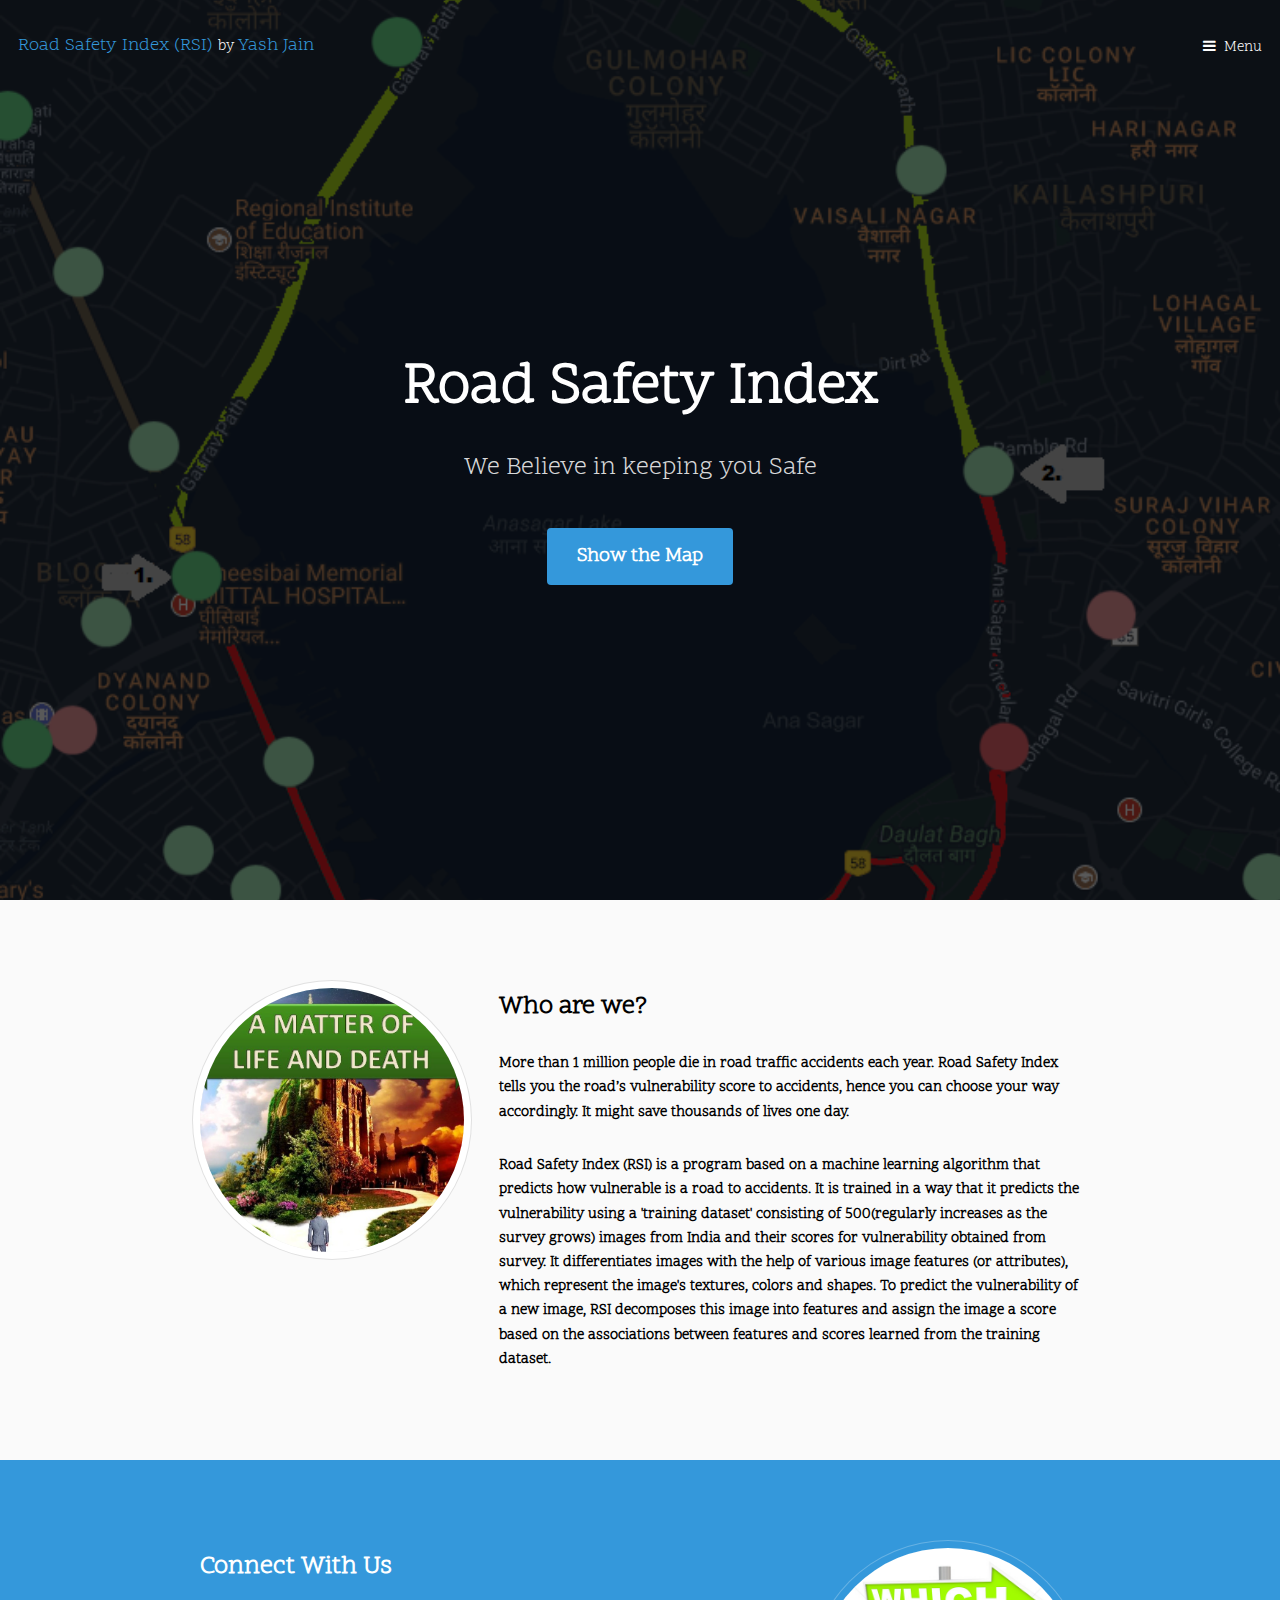
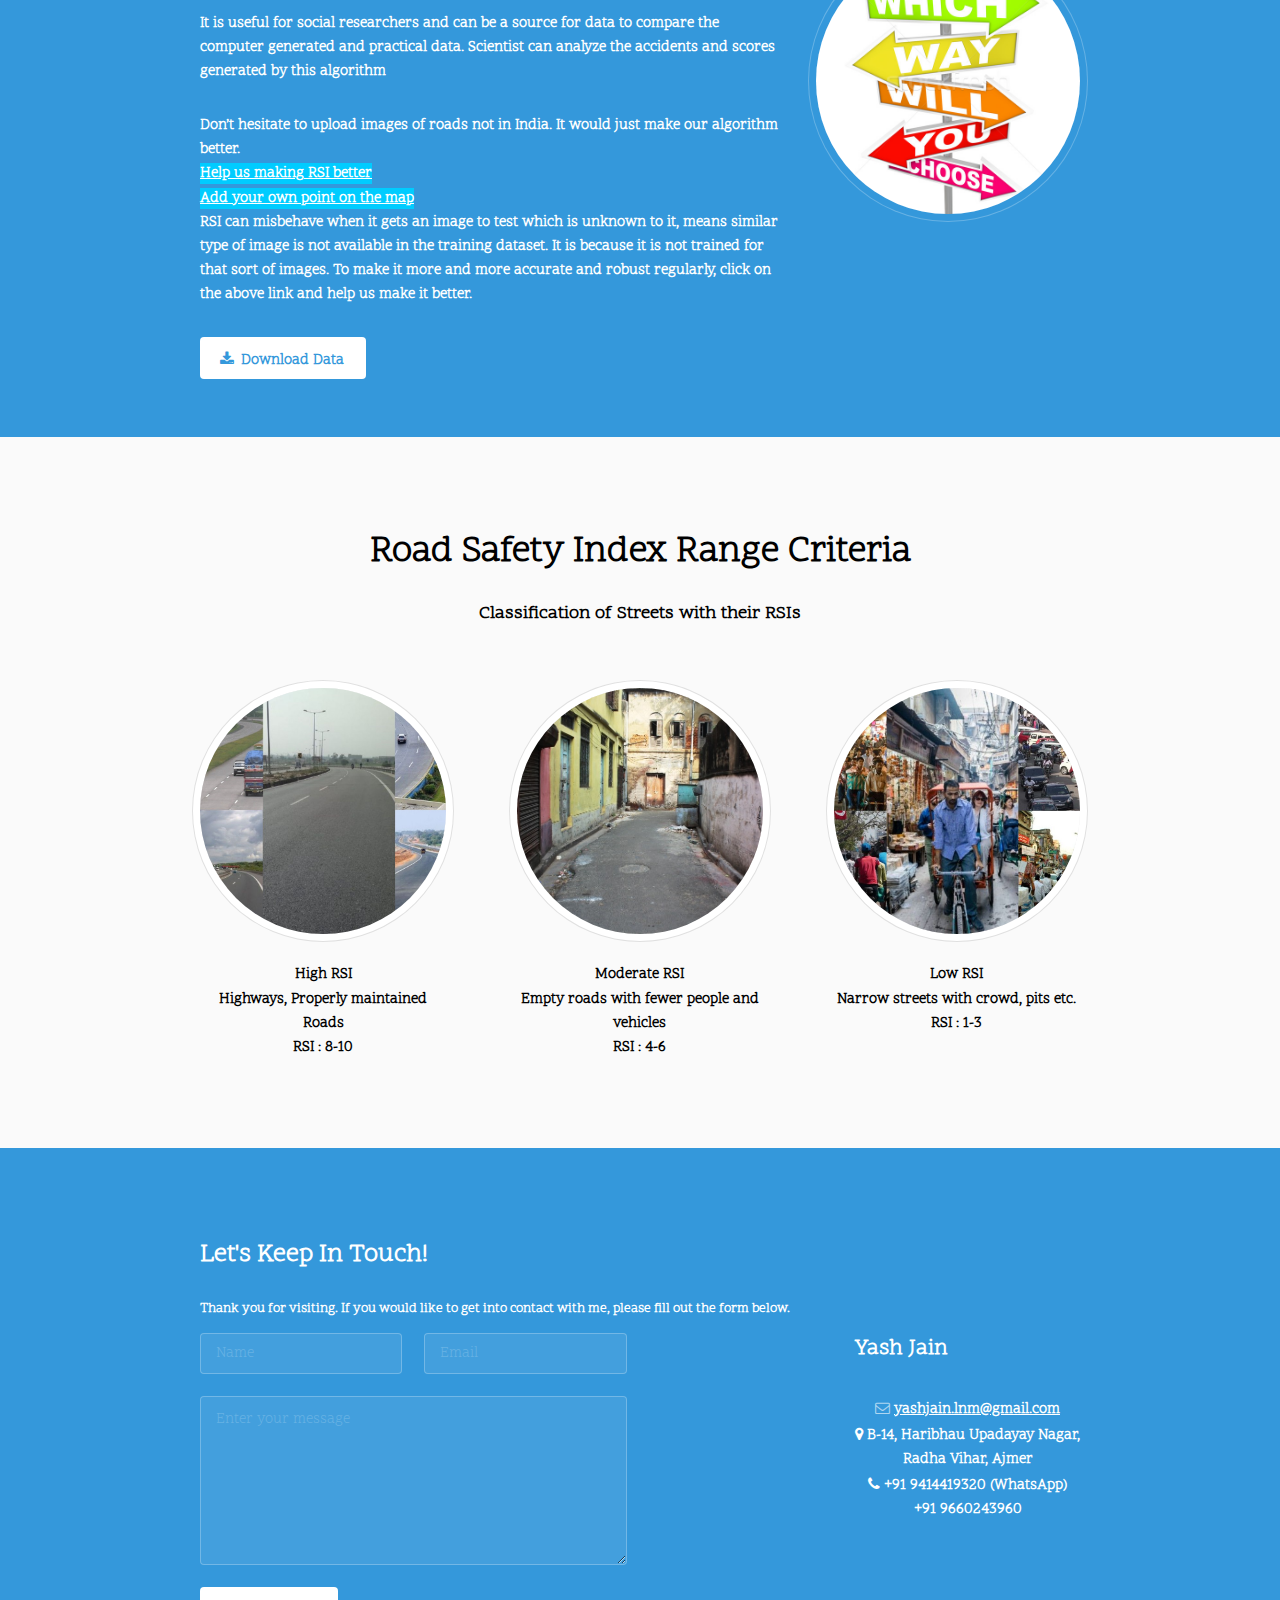
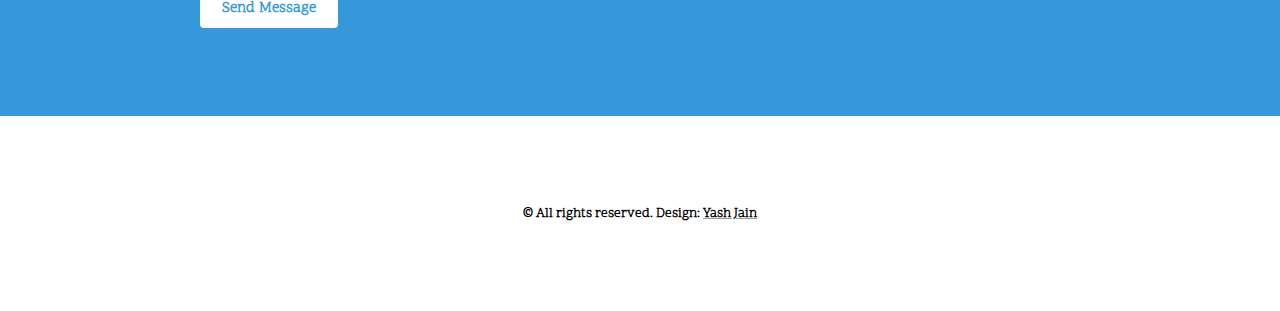
==== index.html @ 393313d0 "first commit" ====
<!DOCTYPE HTML>
<!--
	Urban by TEMPLATED
	templated.co @templatedco
	Released for free under the Creative Commons Attribution 3.0 license (templated.co/license)
-->
<html>
	<head>
		<title>Road Safety Index (RSI)</title>
		<meta charset="utf-8" />
		<meta name="viewport" content="width=device-width, initial-scale=1" />
		<link rel="stylesheet" href="./assets/css/main.css" />
	</head>
	<body>

		<!-- Header -->
			<header id="header" class="alt">
				<div class="logo"><a href="./index.html">Road Safety Index (RSI) <span>by <a href="https://yaki29.github.io/">Yash Jain</a></span></a></div>
				<a href="#menu">Menu</a>
			</header>

		<!-- Nav -->
			<nav id="menu">
				<ul class="links">
					<li><a href="./index.html">Home</a></li>
					<li><a href="./final_marker/map.html">Map</a></li>
					<li><a href="generic.html">Challenges</a></li>
				</ul>
			</nav>

		<!-- Banner -->
			<section id="banner">
				<div class="inner">
					<header>
						<h1>Road Safety Index</h1>
						<p>We Believe in keeping you Safe<br /></p>
					</header>
					<a href="./final_marker/map.html" class="button big scrolly">Show the Map</a>
				</div>
			</section>

		<!-- Main -->
			<div id="main">

				<!-- Section -->
					<section class="wrapper style1">
						<div class="inner">
							<!-- 2 Columns -->
								<div class="flex flex-2">
									<div class="col col1">
										<div class="image round fit">
											<!-- <a href="generic.html" class="link"> -->
											<img src="images/life.jpg" alt="" /></a>
										</div>
									</div>
									<div class="col col2">
										<h3>Who are we?</h3>
										<p><strong>More than 1 million people die in road traffic accidents each year. Road Safety Index tells you the road’s vulnerability score to accidents, hence you can choose your way accordingly. It might save thousands of lives one day.</strong></p>
										<p><strong>Road Safety Index (RSI) is a program based on a machine learning algorithm that predicts how vulnerable is a road to accidents. It is trained in a way that it predicts the vulnerability using a 'training dataset' consisting of 500(regularly increases as the survey grows) images from India and their scores for vulnerability obtained from survey. It differentiates images with the help of various image features (or attributes), which represent the image's textures, colors and shapes. To predict the vulnerability of a new image, RSI decomposes this image into features and assign the image a score based on the associations between features and scores learned from the training dataset.</strong></p>
										<!-- <a href="#" class="button">Learn More</a> -->
									</div>
								</div>
						</div>
					</section>

				<!-- Section -->
					<section class="wrapper style2">
						<div class="inner">
							<div class="flex flex-2">
								<div class="col col2">
									<h3>Connect With Us</h3>
									<p><strong>It is useful for social researchers and can be a source for data to compare the computer generated and practical data. Scientist can analyze the accidents and scores generated by this algorithm</strong></p>
									<p><strong>Don’t hesitate to upload images of roads not in India. It would just make our algorithm better.</br>
									<a href="https://goo.gl/forms/thUoLt4tUUYxh4Zw2" style="background-color:#00ccff"><strong><u>Help us making RSI better</u></strong></a></br>
									<a href="https://goo.gl/forms/0QX64NMjFMp69lOv1" style="background-color:#00ccff"><strong><u><u>Add your own point on the map </u></u></strong></a></br>

RSI can misbehave when it gets an image to test which is unknown to it, means similar type of image is not available in the training dataset. It is because it is not trained for that sort of images. To make it more and more accurate and robust regularly, click on the above link and help us make it better.  </strong></p>
									<a href="./Data.zip" class="button icon fa-download">Download Data</a>
								</div>
								<div class="col col1 first">
									<div class="image round fit">
										<!-- <a href="generic.html" class="link"> -->
										<img src="images/way.jpg" alt="" /></a>
									</div>
								</div>
							</div>
						</div>
					</section>

				<!-- Section -->
					<section class="wrapper style1">
						<div class="inner">
							<header class="align-center">
								<h2>Road Safety Index Range Criteria</h2>
								<p><strong>Classification of Streets with their RSIs</strong></p>
							</header>
							<div class="flex flex-3">
								<div class="col align-center">
									<div class="image round fit">
										<img src="./high.jpg" alt="" />
									</div>
									<p><strong>High RSI<br>Highways, Properly maintained Roads<br>RSI : 8-10</strong></p>
									<!-- <a href="#" class="button">Learn More</a> -->
								</div>
								<div class="col align-center">
									<div class="image round fit">
										<img src="Moderate.jpg" alt="" />
									</div>
									<p><strong>Moderate RSI<br>Empty roads with fewer people and vehicles<br>RSI : 4-6</strong></p>
									<!-- <a href="#" class="button">Learn More</a> -->
								</div>
								<div class="col align-center">
									<div class="image round fit">
										<img src="low.jpg" alt="" />
									</div>
									<p><strong>Low RSI<br>Narrow streets with crowd, pits etc.<br>RSI : 1-3</strong></p>
									<!-- <a href="#" class="button">Learn More</a> -->
								</div>
							</div>
						</div>
					</section>


					<!-- Section -->
					<section class="wrapper style2">
						<div class="inner">
							
							<div class="col col2">
								<h3>Let's Keep In Touch!</h3>
								<h5>Thank you for visiting. If you would like to get into contact with me, please fill out the form below.</h5>
									<div class="flex flex-3">
										<form method="post" action="#">
											<div class="row uniform">
												<div class="6u 12u$(xsmall)">
													<input type="text" name="name" id="name" value="" placeholder="Name" />
												</div>
												<div class="6u$ 12u$(xsmall)">
													<input type="email" name="email" id="email" value="" placeholder="Email" />
												</div>
												
												<!-- Break -->
												<div class="12u$">
													<textarea name="message" id="message" placeholder="Enter your message" rows="6"></textarea>
												</div>
												<!-- Break -->
												<div class="12u$">
													<ul class="actions">
														<li><input type="submit" value="Send Message" /></li>
													</ul>
												</div>
											</div>
										</form>
										<div>
									<h4>Yash Jain</h4>
									<p><strong>
										<div class="align-center icon fa-envelope-o"> <a href="mailto:yashjain.lnm@gmail.com"><strong><u> yashjain.lnm@gmail.com</u></strong></a></div>

									<div class="align-center icon fa-map-marker"> B-14, Haribhau Upadayay Nagar, </br> Radha Vihar, Ajmer</div>
									<div class="align-center icon fa-phone"> +91 9414419320 (WhatsApp)</br>+91 9660243960</div>
								    </strong>
									</p>
									</div>
									</div>
							</div>
						</div>
					</section>


			</div>

		<!-- Footer -->
			<footer id="footer">
				<div class="copyright">
					<p><strong>&copy; All rights reserved. Design: <a href="https://yaki29.github.io/"><u><strong>Yash Jain</strong></u></a></strong></p>
				</div>
			</footer>

		<!-- Scripts -->
			<script src="assets/js/jquery.min.js"></script>
			<script src="assets/js/jquery.scrolly.min.js"></script>
			<script src="assets/js/jquery.scrollex.min.js"></script>
			<script src="assets/js/skel.min.js"></script>
			<script src="assets/js/util.js"></script>
			<script src="assets/js/main.js"></script>

	</body>
</html>
---- assets/css/main.css ----
@charset "UTF-8";
@import url(font-awesome.min.css);
@import url("https://fonts.googleapis.com/css?family=Scope+One|Trocchi");

/*
	Urban by TEMPLATED
	templated.co @templatedco
	Released for free under the Creative Commons Attribution 3.0 license (templated.co/license)
*/

/* Reset */

	html, body, div, span, applet, object, iframe, h1, h2, h3, h4, h5, h6, p, blockquote, pre, a, abbr, acronym, address, big, cite, code, del, dfn, em, img, ins, kbd, q, s, samp, small, strike, strong, sub, sup, tt, var, b, u, i, center, dl, dt, dd, ol, ul, li, fieldset, form, label, legend, table, caption, tbody, tfoot, thead, tr, th, td, article, aside, canvas, details, embed, figure, figcaption, footer, header, hgroup, menu, nav, output, ruby, section, summary, time, mark, audio, video {
		margin: 0;
		padding: 0;
		border: 10;
		font-size: 100%;
		font: inherit;
		vertical-align: baseline;
	}

	article, aside, details, figcaption, figure, footer, header, hgroup, menu, nav, section {
		display: block;
	}

	body {
		line-height: 1;
	}

	ol, ul {
		list-style: none;
	}

	blockquote, q {
		quotes: none;
	}

	blockquote:before, blockquote:after, q:before, q:after {
		content: '';
		content: none;
	}

	table {
		border-collapse: collapse;
		border-spacing: 0;
	}

	body {
		-webkit-text-size-adjust: none;
	}

/* Box Model */

	*, *:before, *:after {
		-moz-box-sizing: border-box;
		-webkit-box-sizing: border-box;
		box-sizing: border-box;
	}

/* Containers */

	.container {
		margin-left: auto;
		margin-right: auto;
	}

	.container.\31 25\25 {
		width: 100%;
		max-width: 100em;
		min-width: 80em;
	}

	.container.\37 5\25 {
		width: 60em;
	}

	.container.\35 0\25 {
		width: 40em;
	}

	.container.\32 5\25 {
		width: 20em;
	}

	.container {
		width: 80em;
	}

	@media screen and (max-width: 1680px) {

		.container.\31 25\25 {
			width: 100%;
			max-width: 100em;
			min-width: 80em;
		}

		.container.\37 5\25 {
			width: 60em;
		}

		.container.\35 0\25 {
			width: 40em;
		}

		.container.\32 5\25 {
			width: 20em;
		}

		.container {
			width: 80em;
		}

	}

	@media screen and (max-width: 1280px) {

		.container.\31 25\25 {
			width: 100%;
			max-width: 81.25em;
			min-width: 65em;
		}

		.container.\37 5\25 {
			width: 48.75em;
		}

		.container.\35 0\25 {
			width: 32.5em;
		}

		.container.\32 5\25 {
			width: 16.25em;
		}

		.container {
			width: 65em;
		}

	}

	@media screen and (max-width: 980px) {

		.container.\31 25\25 {
			width: 100%;
			max-width: 112.5%;
			min-width: 90%;
		}

		.container.\37 5\25 {
			width: 67.5%;
		}

		.container.\35 0\25 {
			width: 45%;
		}

		.container.\32 5\25 {
			width: 22.5%;
		}

		.container {
			width: 90%;
		}

	}

	@media screen and (max-width: 736px) {

		.container.\31 25\25 {
			width: 100%;
			max-width: 112.5%;
			min-width: 90%;
		}

		.container.\37 5\25 {
			width: 67.5%;
		}

		.container.\35 0\25 {
			width: 45%;
		}

		.container.\32 5\25 {
			width: 22.5%;
		}

		.container {
			width: 90% !important;
		}

	}

	@media screen and (max-width: 480px) {

		.container.\31 25\25 {
			width: 100%;
			max-width: 112.5%;
			min-width: 90%;
		}

		.container.\37 5\25 {
			width: 67.5%;
		}

		.container.\35 0\25 {
			width: 45%;
		}

		.container.\32 5\25 {
			width: 22.5%;
		}

		.container {
			width: 90% !important;
		}

	}

/* Grid */

	.row {
		border-bottom: solid 1px transparent;
		-moz-box-sizing: border-box;
		-webkit-box-sizing: border-box;
		box-sizing: border-box;
	}

	.row > * {
		float: left;
		-moz-box-sizing: border-box;
		-webkit-box-sizing: border-box;
		box-sizing: border-box;
	}

	.row:after, .row:before {
		content: '';
		display: block;
		clear: both;
		height: 0;
	}

	.row.uniform > * > :first-child {
		margin-top: 0;
	}

	.row.uniform > * > :last-child {
		margin-bottom: 0;
	}

	.row.\30 \25 > * {
		padding: 0 0 0 0em;
	}

	.row.\30 \25 {
		margin: 0 0 -1px 0em;
	}

	.row.uniform.\30 \25 > * {
		padding: 0em 0 0 0em;
	}

	.row.uniform.\30 \25 {
		margin: 0em 0 -1px 0em;
	}

	.row > * {
		padding: 0 0 0 2em;
	}

	.row {
		margin: 0 0 -1px -2em;
	}

	.row.uniform > * {
		padding: 2em 0 0 2em;
	}

	.row.uniform {
		margin: -2em 0 -1px -2em;
	}

	.row.\32 00\25 > * {
		padding: 0 0 0 4em;
	}

	.row.\32 00\25 {
		margin: 0 0 -1px -4em;
	}

	.row.uniform.\32 00\25 > * {
		padding: 4em 0 0 4em;
	}

	.row.uniform.\32 00\25 {
		margin: -4em 0 -1px -4em;
	}

	.row.\31 50\25 > * {
		padding: 0 0 0 3em;
	}

	.row.\31 50\25 {
		margin: 0 0 -1px -3em;
	}

	.row.uniform.\31 50\25 > * {
		padding: 3em 0 0 3em;
	}

	.row.uniform.\31 50\25 {
		margin: -3em 0 -1px -3em;
	}

	.row.\35 0\25 > * {
		padding: 0 0 0 1em;
	}

	.row.\35 0\25 {
		margin: 0 0 -1px -1em;
	}

	.row.uniform.\35 0\25 > * {
		padding: 1em 0 0 1em;
	}

	.row.uniform.\35 0\25 {
		margin: -1em 0 -1px -1em;
	}

	.row.\32 5\25 > * {
		padding: 0 0 0 0.5em;
	}

	.row.\32 5\25 {
		margin: 0 0 -1px -0.5em;
	}

	.row.uniform.\32 5\25 > * {
		padding: 0.5em 0 0 0.5em;
	}

	.row.uniform.\32 5\25 {
		margin: -0.5em 0 -1px -0.5em;
	}

	.\31 2u, .\31 2u\24 {
		width: 100%;
		clear: none;
		margin-left: 0;
	}

	.\31 1u, .\31 1u\24 {
		width: 91.6666666667%;
		clear: none;
		margin-left: 0;
	}

	.\31 0u, .\31 0u\24 {
		width: 83.3333333333%;
		clear: none;
		margin-left: 0;
	}

	.\39 u, .\39 u\24 {
		width: 75%;
		clear: none;
		margin-left: 0;
	}

	.\38 u, .\38 u\24 {
		width: 66.6666666667%;
		clear: none;
		margin-left: 0;
	}

	.\37 u, .\37 u\24 {
		width: 58.3333333333%;
		clear: none;
		margin-left: 0;
	}

	.\36 u, .\36 u\24 {
		width: 50%;
		clear: none;
		margin-left: 0;
	}

	.\35 u, .\35 u\24 {
		width: 41.6666666667%;
		clear: none;
		margin-left: 0;
	}

	.\34 u, .\34 u\24 {
		width: 33.3333333333%;
		clear: none;
		margin-left: 0;
	}

	.\33 u, .\33 u\24 {
		width: 25%;
		clear: none;
		margin-left: 0;
	}

	.\32 u, .\32 u\24 {
		width: 16.6666666667%;
		clear: none;
		margin-left: 0;
	}

	.\31 u, .\31 u\24 {
		width: 8.3333333333%;
		clear: none;
		margin-left: 0;
	}

	.\31 2u\24 + *,
	.\31 1u\24 + *,
	.\31 0u\24 + *,
	.\39 u\24 + *,
	.\38 u\24 + *,
	.\37 u\24 + *,
	.\36 u\24 + *,
	.\35 u\24 + *,
	.\34 u\24 + *,
	.\33 u\24 + *,
	.\32 u\24 + *,
	.\31 u\24 + * {
		clear: left;
	}

	.\-11u {
		margin-left: 91.66667%;
	}

	.\-10u {
		margin-left: 83.33333%;
	}

	.\-9u {
		margin-left: 75%;
	}

	.\-8u {
		margin-left: 66.66667%;
	}

	.\-7u {
		margin-left: 58.33333%;
	}

	.\-6u {
		margin-left: 50%;
	}

	.\-5u {
		margin-left: 41.66667%;
	}

	.\-4u {
		margin-left: 33.33333%;
	}

	.\-3u {
		margin-left: 25%;
	}

	.\-2u {
		margin-left: 16.66667%;
	}

	.\-1u {
		margin-left: 8.33333%;
	}

	@media screen and (max-width: 1680px) {

		.row > * {
			padding: 0 0 0 2em;
		}

		.row {
			margin: 0 0 -1px -2em;
		}

		.row.uniform > * {
			padding: 2em 0 0 2em;
		}

		.row.uniform {
			margin: -2em 0 -1px -2em;
		}

		.row.\32 00\25 > * {
			padding: 0 0 0 4em;
		}

		.row.\32 00\25 {
			margin: 0 0 -1px -4em;
		}

		.row.uniform.\32 00\25 > * {
			padding: 4em 0 0 4em;
		}

		.row.uniform.\32 00\25 {
			margin: -4em 0 -1px -4em;
		}

		.row.\31 50\25 > * {
			padding: 0 0 0 3em;
		}

		.row.\31 50\25 {
			margin: 0 0 -1px -3em;
		}

		.row.uniform.\31 50\25 > * {
			padding: 3em 0 0 3em;
		}

		.row.uniform.\31 50\25 {
			margin: -3em 0 -1px -3em;
		}

		.row.\35 0\25 > * {
			padding: 0 0 0 1em;
		}

		.row.\35 0\25 {
			margin: 0 0 -1px -1em;
		}

		.row.uniform.\35 0\25 > * {
			padding: 1em 0 0 1em;
		}

		.row.uniform.\35 0\25 {
			margin: -1em 0 -1px -1em;
		}

		.row.\32 5\25 > * {
			padding: 0 0 0 0.5em;
		}

		.row.\32 5\25 {
			margin: 0 0 -1px -0.5em;
		}

		.row.uniform.\32 5\25 > * {
			padding: 0.5em 0 0 0.5em;
		}

		.row.uniform.\32 5\25 {
			margin: -0.5em 0 -1px -0.5em;
		}

		.\31 2u\28xlarge\29, .\31 2u\24\28xlarge\29 {
			width: 100%;
			clear: none;
			margin-left: 0;
		}

		.\31 1u\28xlarge\29, .\31 1u\24\28xlarge\29 {
			width: 91.6666666667%;
			clear: none;
			margin-left: 0;
		}

		.\31 0u\28xlarge\29, .\31 0u\24\28xlarge\29 {
			width: 83.3333333333%;
			clear: none;
			margin-left: 0;
		}

		.\39 u\28xlarge\29, .\39 u\24\28xlarge\29 {
			width: 75%;
			clear: none;
			margin-left: 0;
		}

		.\38 u\28xlarge\29, .\38 u\24\28xlarge\29 {
			width: 66.6666666667%;
			clear: none;
			margin-left: 0;
		}

		.\37 u\28xlarge\29, .\37 u\24\28xlarge\29 {
			width: 58.3333333333%;
			clear: none;
			margin-left: 0;
		}

		.\36 u\28xlarge\29, .\36 u\24\28xlarge\29 {
			width: 50%;
			clear: none;
			margin-left: 0;
		}

		.\35 u\28xlarge\29, .\35 u\24\28xlarge\29 {
			width: 41.6666666667%;
			clear: none;
			margin-left: 0;
		}

		.\34 u\28xlarge\29, .\34 u\24\28xlarge\29 {
			width: 33.3333333333%;
			clear: none;
			margin-left: 0;
		}

		.\33 u\28xlarge\29, .\33 u\24\28xlarge\29 {
			width: 25%;
			clear: none;
			margin-left: 0;
		}

		.\32 u\28xlarge\29, .\32 u\24\28xlarge\29 {
			width: 16.6666666667%;
			clear: none;
			margin-left: 0;
		}

		.\31 u\28xlarge\29, .\31 u\24\28xlarge\29 {
			width: 8.3333333333%;
			clear: none;
			margin-left: 0;
		}

		.\31 2u\24\28xlarge\29 + *,
		.\31 1u\24\28xlarge\29 + *,
		.\31 0u\24\28xlarge\29 + *,
		.\39 u\24\28xlarge\29 + *,
		.\38 u\24\28xlarge\29 + *,
		.\37 u\24\28xlarge\29 + *,
		.\36 u\24\28xlarge\29 + *,
		.\35 u\24\28xlarge\29 + *,
		.\34 u\24\28xlarge\29 + *,
		.\33 u\24\28xlarge\29 + *,
		.\32 u\24\28xlarge\29 + *,
		.\31 u\24\28xlarge\29 + * {
			clear: left;
		}

		.\-11u\28xlarge\29 {
			margin-left: 91.66667%;
		}

		.\-10u\28xlarge\29 {
			margin-left: 83.33333%;
		}

		.\-9u\28xlarge\29 {
			margin-left: 75%;
		}

		.\-8u\28xlarge\29 {
			margin-left: 66.66667%;
		}

		.\-7u\28xlarge\29 {
			margin-left: 58.33333%;
		}

		.\-6u\28xlarge\29 {
			margin-left: 50%;
		}

		.\-5u\28xlarge\29 {
			margin-left: 41.66667%;
		}

		.\-4u\28xlarge\29 {
			margin-left: 33.33333%;
		}

		.\-3u\28xlarge\29 {
			margin-left: 25%;
		}

		.\-2u\28xlarge\29 {
			margin-left: 16.66667%;
		}

		.\-1u\28xlarge\29 {
			margin-left: 8.33333%;
		}

	}

	@media screen and (max-width: 1280px) {

		.row > * {
			padding: 0 0 0 1.5em;
		}

		.row {
			margin: 0 0 -1px -1.5em;
		}

		.row.uniform > * {
			padding: 1.5em 0 0 1.5em;
		}

		.row.uniform {
			margin: -1.5em 0 -1px -1.5em;
		}

		.row.\32 00\25 > * {
			padding: 0 0 0 3em;
		}

		.row.\32 00\25 {
			margin: 0 0 -1px -3em;
		}

		.row.uniform.\32 00\25 > * {
			padding: 3em 0 0 3em;
		}

		.row.uniform.\32 00\25 {
			margin: -3em 0 -1px -3em;
		}

		.row.\31 50\25 > * {
			padding: 0 0 0 2.25em;
		}

		.row.\31 50\25 {
			margin: 0 0 -1px -2.25em;
		}

		.row.uniform.\31 50\25 > * {
			padding: 2.25em 0 0 2.25em;
		}

		.row.uniform.\31 50\25 {
			margin: -2.25em 0 -1px -2.25em;
		}

		.row.\35 0\25 > * {
			padding: 0 0 0 0.75em;
		}

		.row.\35 0\25 {
			margin: 0 0 -1px -0.75em;
		}

		.row.uniform.\35 0\25 > * {
			padding: 0.75em 0 0 0.75em;
		}

		.row.uniform.\35 0\25 {
			margin: -0.75em 0 -1px -0.75em;
		}

		.row.\32 5\25 > * {
			padding: 0 0 0 0.375em;
		}

		.row.\32 5\25 {
			margin: 0 0 -1px -0.375em;
		}

		.row.uniform.\32 5\25 > * {
			padding: 0.375em 0 0 0.375em;
		}

		.row.uniform.\32 5\25 {
			margin: -0.375em 0 -1px -0.375em;
		}

		.\31 2u\28large\29, .\31 2u\24\28large\29 {
			width: 100%;
			clear: none;
			margin-left: 0;
		}

		.\31 1u\28large\29, .\31 1u\24\28large\29 {
			width: 91.6666666667%;
			clear: none;
			margin-left: 0;
		}

		.\31 0u\28large\29, .\31 0u\24\28large\29 {
			width: 83.3333333333%;
			clear: none;
			margin-left: 0;
		}

		.\39 u\28large\29, .\39 u\24\28large\29 {
			width: 75%;
			clear: none;
			margin-left: 0;
		}

		.\38 u\28large\29, .\38 u\24\28large\29 {
			width: 66.6666666667%;
			clear: none;
			margin-left: 0;
		}

		.\37 u\28large\29, .\37 u\24\28large\29 {
			width: 58.3333333333%;
			clear: none;
			margin-left: 0;
		}

		.\36 u\28large\29, .\36 u\24\28large\29 {
			width: 50%;
			clear: none;
			margin-left: 0;
		}

		.\35 u\28large\29, .\35 u\24\28large\29 {
			width: 41.6666666667%;
			clear: none;
			margin-left: 0;
		}

		.\34 u\28large\29, .\34 u\24\28large\29 {
			width: 33.3333333333%;
			clear: none;
			margin-left: 0;
		}

		.\33 u\28large\29, .\33 u\24\28large\29 {
			width: 25%;
			clear: none;
			margin-left: 0;
		}

		.\32 u\28large\29, .\32 u\24\28large\29 {
			width: 16.6666666667%;
			clear: none;
			margin-left: 0;
		}

		.\31 u\28large\29, .\31 u\24\28large\29 {
			width: 8.3333333333%;
			clear: none;
			margin-left: 0;
		}

		.\31 2u\24\28large\29 + *,
		.\31 1u\24\28large\29 + *,
		.\31 0u\24\28large\29 + *,
		.\39 u\24\28large\29 + *,
		.\38 u\24\28large\29 + *,
		.\37 u\24\28large\29 + *,
		.\36 u\24\28large\29 + *,
		.\35 u\24\28large\29 + *,
		.\34 u\24\28large\29 + *,
		.\33 u\24\28large\29 + *,
		.\32 u\24\28large\29 + *,
		.\31 u\24\28large\29 + * {
			clear: left;
		}

		.\-11u\28large\29 {
			margin-left: 91.66667%;
		}

		.\-10u\28large\29 {
			margin-left: 83.33333%;
		}

		.\-9u\28large\29 {
			margin-left: 75%;
		}

		.\-8u\28large\29 {
			margin-left: 66.66667%;
		}

		.\-7u\28large\29 {
			margin-left: 58.33333%;
		}

		.\-6u\28large\29 {
			margin-left: 50%;
		}

		.\-5u\28large\29 {
			margin-left: 41.66667%;
		}

		.\-4u\28large\29 {
			margin-left: 33.33333%;
		}

		.\-3u\28large\29 {
			margin-left: 25%;
		}

		.\-2u\28large\29 {
			margin-left: 16.66667%;
		}

		.\-1u\28large\29 {
			margin-left: 8.33333%;
		}

	}

	@media screen and (max-width: 980px) {

		.row > * {
			padding: 0 0 0 1.5em;
		}

		.row {
			margin: 0 0 -1px -1.5em;
		}

		.row.uniform > * {
			padding: 1.5em 0 0 1.5em;
		}

		.row.uniform {
			margin: -1.5em 0 -1px -1.5em;
		}

		.row.\32 00\25 > * {
			padding: 0 0 0 3em;
		}

		.row.\32 00\25 {
			margin: 0 0 -1px -3em;
		}

		.row.uniform.\32 00\25 > * {
			padding: 3em 0 0 3em;
		}

		.row.uniform.\32 00\25 {
			margin: -3em 0 -1px -3em;
		}

		.row.\31 50\25 > * {
			padding: 0 0 0 2.25em;
		}

		.row.\31 50\25 {
			margin: 0 0 -1px -2.25em;
		}

		.row.uniform.\31 50\25 > * {
			padding: 2.25em 0 0 2.25em;
		}

		.row.uniform.\31 50\25 {
			margin: -2.25em 0 -1px -2.25em;
		}

		.row.\35 0\25 > * {
			padding: 0 0 0 0.75em;
		}

		.row.\35 0\25 {
			margin: 0 0 -1px -0.75em;
		}

		.row.uniform.\35 0\25 > * {
			padding: 0.75em 0 0 0.75em;
		}

		.row.uniform.\35 0\25 {
			margin: -0.75em 0 -1px -0.75em;
		}

		.row.\32 5\25 > * {
			padding: 0 0 0 0.375em;
		}

		.row.\32 5\25 {
			margin: 0 0 -1px -0.375em;
		}

		.row.uniform.\32 5\25 > * {
			padding: 0.375em 0 0 0.375em;
		}

		.row.uniform.\32 5\25 {
			margin: -0.375em 0 -1px -0.375em;
		}

		.\31 2u\28medium\29, .\31 2u\24\28medium\29 {
			width: 100%;
			clear: none;
			margin-left: 0;
		}

		.\31 1u\28medium\29, .\31 1u\24\28medium\29 {
			width: 91.6666666667%;
			clear: none;
			margin-left: 0;
		}

		.\31 0u\28medium\29, .\31 0u\24\28medium\29 {
			width: 83.3333333333%;
			clear: none;
			margin-left: 0;
		}

		.\39 u\28medium\29, .\39 u\24\28medium\29 {
			width: 75%;
			clear: none;
			margin-left: 0;
		}

		.\38 u\28medium\29, .\38 u\24\28medium\29 {
			width: 66.6666666667%;
			clear: none;
			margin-left: 0;
		}

		.\37 u\28medium\29, .\37 u\24\28medium\29 {
			width: 58.3333333333%;
			clear: none;
			margin-left: 0;
		}

		.\36 u\28medium\29, .\36 u\24\28medium\29 {
			width: 50%;
			clear: none;
			margin-left: 0;
		}

		.\35 u\28medium\29, .\35 u\24\28medium\29 {
			width: 41.6666666667%;
			clear: none;
			margin-left: 0;
		}

		.\34 u\28medium\29, .\34 u\24\28medium\29 {
			width: 33.3333333333%;
			clear: none;
			margin-left: 0;
		}

		.\33 u\28medium\29, .\33 u\24\28medium\29 {
			width: 25%;
			clear: none;
			margin-left: 0;
		}

		.\32 u\28medium\29, .\32 u\24\28medium\29 {
			width: 16.6666666667%;
			clear: none;
			margin-left: 0;
		}

		.\31 u\28medium\29, .\31 u\24\28medium\29 {
			width: 8.3333333333%;
			clear: none;
			margin-left: 0;
		}

		.\31 2u\24\28medium\29 + *,
		.\31 1u\24\28medium\29 + *,
		.\31 0u\24\28medium\29 + *,
		.\39 u\24\28medium\29 + *,
		.\38 u\24\28medium\29 + *,
		.\37 u\24\28medium\29 + *,
		.\36 u\24\28medium\29 + *,
		.\35 u\24\28medium\29 + *,
		.\34 u\24\28medium\29 + *,
		.\33 u\24\28medium\29 + *,
		.\32 u\24\28medium\29 + *,
		.\31 u\24\28medium\29 + * {
			clear: left;
		}

		.\-11u\28medium\29 {
			margin-left: 91.66667%;
		}

		.\-10u\28medium\29 {
			margin-left: 83.33333%;
		}

		.\-9u\28medium\29 {
			margin-left: 75%;
		}

		.\-8u\28medium\29 {
			margin-left: 66.66667%;
		}

		.\-7u\28medium\29 {
			margin-left: 58.33333%;
		}

		.\-6u\28medium\29 {
			margin-left: 50%;
		}

		.\-5u\28medium\29 {
			margin-left: 41.66667%;
		}

		.\-4u\28medium\29 {
			margin-left: 33.33333%;
		}

		.\-3u\28medium\29 {
			margin-left: 25%;
		}

		.\-2u\28medium\29 {
			margin-left: 16.66667%;
		}

		.\-1u\28medium\29 {
			margin-left: 8.33333%;
		}

	}

	@media screen and (max-width: 736px) {

		.row > * {
			padding: 0 0 0 1.25em;
		}

		.row {
			margin: 0 0 -1px -1.25em;
		}

		.row.uniform > * {
			padding: 1.25em 0 0 1.25em;
		}

		.row.uniform {
			margin: -1.25em 0 -1px -1.25em;
		}

		.row.\32 00\25 > * {
			padding: 0 0 0 2.5em;
		}

		.row.\32 00\25 {
			margin: 0 0 -1px -2.5em;
		}

		.row.uniform.\32 00\25 > * {
			padding: 2.5em 0 0 2.5em;
		}

		.row.uniform.\32 00\25 {
			margin: -2.5em 0 -1px -2.5em;
		}

		.row.\31 50\25 > * {
			padding: 0 0 0 1.875em;
		}

		.row.\31 50\25 {
			margin: 0 0 -1px -1.875em;
		}

		.row.uniform.\31 50\25 > * {
			padding: 1.875em 0 0 1.875em;
		}

		.row.uniform.\31 50\25 {
			margin: -1.875em 0 -1px -1.875em;
		}

		.row.\35 0\25 > * {
			padding: 0 0 0 0.625em;
		}

		.row.\35 0\25 {
			margin: 0 0 -1px -0.625em;
		}

		.row.uniform.\35 0\25 > * {
			padding: 0.625em 0 0 0.625em;
		}

		.row.uniform.\35 0\25 {
			margin: -0.625em 0 -1px -0.625em;
		}

		.row.\32 5\25 > * {
			padding: 0 0 0 0.3125em;
		}

		.row.\32 5\25 {
			margin: 0 0 -1px -0.3125em;
		}

		.row.uniform.\32 5\25 > * {
			padding: 0.3125em 0 0 0.3125em;
		}

		.row.uniform.\32 5\25 {
			margin: -0.3125em 0 -1px -0.3125em;
		}

		.\31 2u\28small\29, .\31 2u\24\28small\29 {
			width: 100%;
			clear: none;
			margin-left: 0;
		}

		.\31 1u\28small\29, .\31 1u\24\28small\29 {
			width: 91.6666666667%;
			clear: none;
			margin-left: 0;
		}

		.\31 0u\28small\29, .\31 0u\24\28small\29 {
			width: 83.3333333333%;
			clear: none;
			margin-left: 0;
		}

		.\39 u\28small\29, .\39 u\24\28small\29 {
			width: 75%;
			clear: none;
			margin-left: 0;
		}

		.\38 u\28small\29, .\38 u\24\28small\29 {
			width: 66.6666666667%;
			clear: none;
			margin-left: 0;
		}

		.\37 u\28small\29, .\37 u\24\28small\29 {
			width: 58.3333333333%;
			clear: none;
			margin-left: 0;
		}

		.\36 u\28small\29, .\36 u\24\28small\29 {
			width: 50%;
			clear: none;
			margin-left: 0;
		}

		.\35 u\28small\29, .\35 u\24\28small\29 {
			width: 41.6666666667%;
			clear: none;
			margin-left: 0;
		}

		.\34 u\28small\29, .\34 u\24\28small\29 {
			width: 33.3333333333%;
			clear: none;
			margin-left: 0;
		}

		.\33 u\28small\29, .\33 u\24\28small\29 {
			width: 25%;
			clear: none;
			margin-left: 0;
		}

		.\32 u\28small\29, .\32 u\24\28small\29 {
			width: 16.6666666667%;
			clear: none;
			margin-left: 0;
		}

		.\31 u\28small\29, .\31 u\24\28small\29 {
			width: 8.3333333333%;
			clear: none;
			margin-left: 0;
		}

		.\31 2u\24\28small\29 + *,
		.\31 1u\24\28small\29 + *,
		.\31 0u\24\28small\29 + *,
		.\39 u\24\28small\29 + *,
		.\38 u\24\28small\29 + *,
		.\37 u\24\28small\29 + *,
		.\36 u\24\28small\29 + *,
		.\35 u\24\28small\29 + *,
		.\34 u\24\28small\29 + *,
		.\33 u\24\28small\29 + *,
		.\32 u\24\28small\29 + *,
		.\31 u\24\28small\29 + * {
			clear: left;
		}

		.\-11u\28small\29 {
			margin-left: 91.66667%;
		}

		.\-10u\28small\29 {
			margin-left: 83.33333%;
		}

		.\-9u\28small\29 {
			margin-left: 75%;
		}

		.\-8u\28small\29 {
			margin-left: 66.66667%;
		}

		.\-7u\28small\29 {
			margin-left: 58.33333%;
		}

		.\-6u\28small\29 {
			margin-left: 50%;
		}

		.\-5u\28small\29 {
			margin-left: 41.66667%;
		}

		.\-4u\28small\29 {
			margin-left: 33.33333%;
		}

		.\-3u\28small\29 {
			margin-left: 25%;
		}

		.\-2u\28small\29 {
			margin-left: 16.66667%;
		}

		.\-1u\28small\29 {
			margin-left: 8.33333%;
		}

	}

	@media screen and (max-width: 480px) {

		.row > * {
			padding: 0 0 0 1.25em;
		}

		.row {
			margin: 0 0 -1px -1.25em;
		}

		.row.uniform > * {
			padding: 1.25em 0 0 1.25em;
		}

		.row.uniform {
			margin: -1.25em 0 -1px -1.25em;
		}

		.row.\32 00\25 > * {
			padding: 0 0 0 2.5em;
		}

		.row.\32 00\25 {
			margin: 0 0 -1px -2.5em;
		}

		.row.uniform.\32 00\25 > * {
			padding: 2.5em 0 0 2.5em;
		}

		.row.uniform.\32 00\25 {
			margin: -2.5em 0 -1px -2.5em;
		}

		.row.\31 50\25 > * {
			padding: 0 0 0 1.875em;
		}

		.row.\31 50\25 {
			margin: 0 0 -1px -1.875em;
		}

		.row.uniform.\31 50\25 > * {
			padding: 1.875em 0 0 1.875em;
		}

		.row.uniform.\31 50\25 {
			margin: -1.875em 0 -1px -1.875em;
		}

		.row.\35 0\25 > * {
			padding: 0 0 0 0.625em;
		}

		.row.\35 0\25 {
			margin: 0 0 -1px -0.625em;
		}

		.row.uniform.\35 0\25 > * {
			padding: 0.625em 0 0 0.625em;
		}

		.row.uniform.\35 0\25 {
			margin: -0.625em 0 -1px -0.625em;
		}

		.row.\32 5\25 > * {
			padding: 0 0 0 0.3125em;
		}

		.row.\32 5\25 {
			margin: 0 0 -1px -0.3125em;
		}

		.row.uniform.\32 5\25 > * {
			padding: 0.3125em 0 0 0.3125em;
		}

		.row.uniform.\32 5\25 {
			margin: -0.3125em 0 -1px -0.3125em;
		}

		.\31 2u\28xsmall\29, .\31 2u\24\28xsmall\29 {
			width: 100%;
			clear: none;
			margin-left: 0;
		}

		.\31 1u\28xsmall\29, .\31 1u\24\28xsmall\29 {
			width: 91.6666666667%;
			clear: none;
			margin-left: 0;
		}

		.\31 0u\28xsmall\29, .\31 0u\24\28xsmall\29 {
			width: 83.3333333333%;
			clear: none;
			margin-left: 0;
		}

		.\39 u\28xsmall\29, .\39 u\24\28xsmall\29 {
			width: 75%;
			clear: none;
			margin-left: 0;
		}

		.\38 u\28xsmall\29, .\38 u\24\28xsmall\29 {
			width: 66.6666666667%;
			clear: none;
			margin-left: 0;
		}

		.\37 u\28xsmall\29, .\37 u\24\28xsmall\29 {
			width: 58.3333333333%;
			clear: none;
			margin-left: 0;
		}

		.\36 u\28xsmall\29, .\36 u\24\28xsmall\29 {
			width: 50%;
			clear: none;
			margin-left: 0;
		}

		.\35 u\28xsmall\29, .\35 u\24\28xsmall\29 {
			width: 41.6666666667%;
			clear: none;
			margin-left: 0;
		}

		.\34 u\28xsmall\29, .\34 u\24\28xsmall\29 {
			width: 33.3333333333%;
			clear: none;
			margin-left: 0;
		}

		.\33 u\28xsmall\29, .\33 u\24\28xsmall\29 {
			width: 25%;
			clear: none;
			margin-left: 0;
		}

		.\32 u\28xsmall\29, .\32 u\24\28xsmall\29 {
			width: 16.6666666667%;
			clear: none;
			margin-left: 0;
		}

		.\31 u\28xsmall\29, .\31 u\24\28xsmall\29 {
			width: 8.3333333333%;
			clear: none;
			margin-left: 0;
		}

		.\31 2u\24\28xsmall\29 + *,
		.\31 1u\24\28xsmall\29 + *,
		.\31 0u\24\28xsmall\29 + *,
		.\39 u\24\28xsmall\29 + *,
		.\38 u\24\28xsmall\29 + *,
		.\37 u\24\28xsmall\29 + *,
		.\36 u\24\28xsmall\29 + *,
		.\35 u\24\28xsmall\29 + *,
		.\34 u\24\28xsmall\29 + *,
		.\33 u\24\28xsmall\29 + *,
		.\32 u\24\28xsmall\29 + *,
		.\31 u\24\28xsmall\29 + * {
			clear: left;
		}

		.\-11u\28xsmall\29 {
			margin-left: 91.66667%;
		}

		.\-10u\28xsmall\29 {
			margin-left: 83.33333%;
		}

		.\-9u\28xsmall\29 {
			margin-left: 75%;
		}

		.\-8u\28xsmall\29 {
			margin-left: 66.66667%;
		}

		.\-7u\28xsmall\29 {
			margin-left: 58.33333%;
		}

		.\-6u\28xsmall\29 {
			margin-left: 50%;
		}

		.\-5u\28xsmall\29 {
			margin-left: 41.66667%;
		}

		.\-4u\28xsmall\29 {
			margin-left: 33.33333%;
		}

		.\-3u\28xsmall\29 {
			margin-left: 25%;
		}

		.\-2u\28xsmall\29 {
			margin-left: 16.66667%;
		}

		.\-1u\28xsmall\29 {
			margin-left: 8.33333%;
		}

	}

/* Basic */

	@-ms-viewport {
		width: device-width;
	}

	body {
		-ms-overflow-style: scrollbar;
	}

	@media screen and (max-width: 480px) {

		html, body {
			min-width: 320px;
		}

	}

	body {
		background: #fff;
	}

		body.is-loading *, body.is-loading *:before, body.is-loading *:after {
			-moz-animation: none !important;
			-webkit-animation: none !important;
			-ms-animation: none !important;
			animation: none !important;
			-moz-transition: none !important;
			-webkit-transition: none !important;
			-ms-transition: none !important;
			transition: none !important;
		}

/* Type */

	body {
		background-color: #fff;
		color: #999999;
	}

	body, input, select, textarea {
		font-family: "Scope One", serif;
		font-size: 13pt;
		font-weight: 300;
		line-height: 1.65;
	}

		@media screen and (max-width: 1680px) {

			body, input, select, textarea {
				font-size: 11pt;
			}

		}

		@media screen and (max-width: 1280px) {

			body, input, select, textarea {
				font-size: 11pt;
			}

		}

		@media screen and (max-width: 980px) {

			body, input, select, textarea {
				font-size: 12pt;
			}

		}

		@media screen and (max-width: 736px) {

			body, input, select, textarea {
				font-size: 12pt;
			}

		}

		@media screen and (max-width: 480px) {

			body, input, select, textarea {
				font-size: 12pt;
			}

		}

	a {
		-moz-transition: color 0.2s ease-in-out;
		-webkit-transition: color 0.2s ease-in-out;
		-ms-transition: color 0.2s ease-in-out;
		transition: color 0.2s ease-in-out;
		text-decoration: none;
	}

	strong, b {
		font-weight: 700;
	}

	em, i {
		font-style: italic;
	}

	p {
		margin: 0 0 2em 0;
	}

	h1, h2, h3, h4, h5, h6 {
		font-weight: 700;
		line-height: 1.5;
		margin: 0 0 1em 0;
	}

		h1 a, h2 a, h3 a, h4 a, h5 a, h6 a {
			color: inherit;
			text-decoration: none;
		}

	h1 {
		font-size: 3em;
		margin-bottom: .25em;
	}

		@media screen and (max-width: 736px) {

			h1 {
				font-size: 2.5em;
			}

		}

	h2 {
		font-size: 2.5em;
	}

		@media screen and (max-width: 736px) {

			h2 {
				font-size: 2em;
			}

		}

		@media screen and (max-width: 480px) {

			h2 {
				font-size: 1.5em;
			}

		}

	h3 {
		font-size: 1.75em;
	}

		@media screen and (max-width: 736px) {

			h3 {
				font-size: 1.5em;
			}

		}

		@media screen and (max-width: 480px) {

			h3 {
				font-size: 1.25em;
			}

		}

	h4 {
		font-size: 1.5em;
	}

	h5 {
		font-size: 0.9em;
	}

	h6 {
		font-size: 0.7em;
	}

	sub {
		font-size: 0.8em;
		position: relative;
		top: 0.5em;
	}

	sup {
		font-size: 0.8em;
		position: relative;
		top: -0.5em;
	}

	blockquote {
		border-left: solid 4px;
		font-style: italic;
		margin: 0 0 2em 0;
		padding: 0.5em 0 0.5em 2em;
	}

	code {
		border-radius: 4px;
		border: solid 1px;
		font-family: "Courier New", monospace;
		font-size: 0.9em;
		margin: 0 0.25em;
		padding: 0.25em 0.65em;
	}

	pre {
		-webkit-overflow-scrolling: touch;
		font-family: "Courier New", monospace;
		font-size: 0.9em;
		margin: 0 0 2em 0;
	}

		pre code {
			display: block;
			line-height: 1.75;
			padding: 1em 1.5em;
			overflow-x: auto;
		}

	header p {
		font-size: 1.25em;
	}

	hr {
		border: 0;
		border-bottom: solid 1px;
		margin: 2em 0;
	}

		hr.major {
			margin: 3em 0;
		}

	.align-left {
		text-align: left;
	}

	.align-center {
		text-align: center;
	}

	.align-right {
		text-align: right;
	}

	input, select, textarea {
		color: #000;
	}

	a {
		color: #999999;
	}

		a:hover {
			color: rgba(153, 153, 153, 0.5);
		}

	strong, b {
		color: #000;
	}

	h1, h2, h3, h4, h5, h6 {
		color: #000;
	}

	blockquote {
		border-left-color: rgba(0, 0, 0, 0.1);
	}

	code {
		background: rgba(0, 0, 0, 0.075);
		border-color: rgba(0, 0, 0, 0.1);
	}

	hr {
		border-bottom-color: rgba(0, 0, 0, 0.1);
	}

/* Box */

	.box {
		border-radius: 4px;
		border: solid 1px;
		margin-bottom: 2em;
		padding: 1.5em;
	}

		.box > :last-child,
		.box > :last-child > :last-child,
		.box > :last-child > :last-child > :last-child {
			margin-bottom: 0;
		}

		.box.alt {
			border: 0;
			border-radius: 0;
			padding: 0;
		}

	.box {
		border-color: rgba(0, 0, 0, 0.1);
	}

/* Button */

	input[type="submit"],
	input[type="reset"],
	input[type="button"],
	button,
	.button {
		-moz-appearance: none;
		-webkit-appearance: none;
		-ms-appearance: none;
		appearance: none;
		-moz-transition: background-color 0.2s ease-in-out, color 0.2s ease-in-out;
		-webkit-transition: background-color 0.2s ease-in-out, color 0.2s ease-in-out;
		-ms-transition: background-color 0.2s ease-in-out, color 0.2s ease-in-out;
		transition: background-color 0.2s ease-in-out, color 0.2s ease-in-out;
		border-radius: 4px;
		border: 0;
		cursor: pointer;
		display: inline-block;
		font-weight: 700;
		height: 2.85em;
		line-height: 2.95em;
		padding: 0 1.5em;
		text-align: center;
		text-decoration: none;
		white-space: nowrap;
	}

		input[type="submit"].icon,
		input[type="reset"].icon,
		input[type="button"].icon,
		button.icon,
		.button.icon {
			padding-left: 1.35em;
		}

			input[type="submit"].icon:before,
			input[type="reset"].icon:before,
			input[type="button"].icon:before,
			button.icon:before,
			.button.icon:before {
				margin-right: 0.5em;
			}

		input[type="submit"].fit,
		input[type="reset"].fit,
		input[type="button"].fit,
		button.fit,
		.button.fit {
			display: block;
			margin: 0 0 1em 0;
			width: 100%;
		}

		input[type="submit"].small,
		input[type="reset"].small,
		input[type="button"].small,
		button.small,
		.button.small {
			font-size: 0.8em;
		}

		input[type="submit"].big,
		input[type="reset"].big,
		input[type="button"].big,
		button.big,
		.button.big {
			font-size: 1.35em;
		}

		input[type="submit"].disabled, input[type="submit"]:disabled,
		input[type="reset"].disabled,
		input[type="reset"]:disabled,
		input[type="button"].disabled,
		input[type="button"]:disabled,
		button.disabled,
		button:disabled,
		.button.disabled,
		.button:disabled {
			-moz-pointer-events: none;
			-webkit-pointer-events: none;
			-ms-pointer-events: none;
			pointer-events: none;
			opacity: 0.25;
		}

		@media screen and (max-width: 480px) {

			input[type="submit"],
			input[type="reset"],
			input[type="button"],
			button,
			.button {
				padding: 0;
				width: 100%;
			}

		}

	input[type="submit"],
	input[type="reset"],
	input[type="button"],
	button,
	.button {
		background-color: #3498db;
		color: #fff !important;
	}

		input[type="submit"]:hover,
		input[type="reset"]:hover,
		input[type="button"]:hover,
		button:hover,
		.button:hover {
			background-color: #4aa3df;
		}

		input[type="submit"]:active,
		input[type="reset"]:active,
		input[type="button"]:active,
		button:active,
		.button:active {
			background-color: #258cd1;
		}

		input[type="submit"].alt,
		input[type="reset"].alt,
		input[type="button"].alt,
		button.alt,
		.button.alt {
			background-color: transparent;
			box-shadow: inset 0 0 0 2px rgba(0, 0, 0, 0.1);
			color: #000 !important;
		}

			input[type="submit"].alt:hover,
			input[type="reset"].alt:hover,
			input[type="button"].alt:hover,
			button.alt:hover,
			.button.alt:hover {
				background-color: rgba(0, 0, 0, 0.075);
			}

			input[type="submit"].alt:active,
			input[type="reset"].alt:active,
			input[type="button"].alt:active,
			button.alt:active,
			.button.alt:active {
				background-color: rgba(0, 0, 0, 0.15);
			}

			input[type="submit"].alt.icon:before,
			input[type="reset"].alt.icon:before,
			input[type="button"].alt.icon:before,
			button.alt.icon:before,
			.button.alt.icon:before {
				color: #bfbfbf;
			}

		input[type="submit"].special,
		input[type="reset"].special,
		input[type="button"].special,
		button.special,
		.button.special {
			background-color: #fafafa;
			color: #000 !important;
		}

			input[type="submit"].special:hover,
			input[type="reset"].special:hover,
			input[type="button"].special:hover,
			button.special:hover,
			.button.special:hover {
				background-color: white;
			}

			input[type="submit"].special:active,
			input[type="reset"].special:active,
			input[type="button"].special:active,
			button.special:active,
			.button.special:active {
				background-color: #ededed;
			}

/* Flex */

	.flex {
		display: -ms-flexbox;
		-ms-flex-pack: justify;
		display: -moz-flex;
		display: -webkit-flex;
		display: -ms-flex;
		display: flex;
		-moz-flex-wrap: wrap;
		-webkit-flex-wrap: wrap;
		-ms-flex-wrap: wrap;
		flex-wrap: wrap;
		-moz-justify-content: space-between;
		-webkit-justify-content: space-between;
		-ms-justify-content: space-between;
		justify-content: space-between;
	}

		.flex.flex-2, .flex.flex-3 {
			-moz-align-items: stretch;
			-webkit-align-items: stretch;
			-ms-align-items: stretch;
			align-items: stretch;
		}

			.flex.flex-2.center, .flex.flex-3.center {
				-moz-align-items: center;
				-webkit-align-items: center;
				-ms-align-items: center;
				align-items: center;
			}

		.flex.flex-2 .col {
			width: 48%;
		}

			.flex.flex-2 .col.col1 {
				width: 30%;
			}

			.flex.flex-2 .col.col2 {
				width: 66%;
			}

			@media screen and (max-width: 736px) {

				.flex.flex-2 .col.col1, .flex.flex-2 .col.col2 {
					width: 100%;
					margin-bottom: 2em;
				}

					.flex.flex-2 .col.col1 .image, .flex.flex-2 .col.col2 .image {
						max-width: 60%;
						margin: 0 auto 2em auto;
					}

			}

		.flex.flex-3 .col {
			width: 28%;
		}

			@media screen and (max-width: 736px) {

				.flex.flex-3 .col {
					width: 100%;
					margin-bottom: 2em;
				}

					.flex.flex-3 .col .image {
						max-width: 60%;
						margin: 0 auto 2em auto;
					}

			}

		.flex.flex-4 .col {
			width: 22%;
		}

		.flex.flex-tabs {
			-moz-flex-wrap: nowrap;
			-webkit-flex-wrap: nowrap;
			-ms-flex-wrap: nowrap;
			flex-wrap: nowrap;
		}

			.flex.flex-tabs ul {
				width: 20%;
			}

			.flex.flex-tabs .tabs {
				width: 77%;
			}

		@media screen and (max-width: 980px) {

			.flex.flex-4 .col {
				width: 48%;
			}

			.flex.flex-tabs ul {
				width: 30%;
			}

			.flex.flex-tabs .tabs {
				width: 67%;
			}

			.flex.flex-tabs .flex-3 .col {
				width: 48%;
			}

		}

		@media screen and (max-width: 736px) {

			.flex.flex-2 .col, .flex.flex-3 .col, .flex.flex-4 .col {
				width: 100%;
				-moz-order: 2;
				-webkit-order: 2;
				-ms-order: 2;
				order: 2;
			}

				.flex.flex-2 .col.first, .flex.flex-3 .col.first, .flex.flex-4 .col.first {
					-moz-order: 1;
					-webkit-order: 1;
					-ms-order: 1;
					order: 1;
				}

			.flex.flex-tabs {
				-moz-flex-wrap: wrap;
				-webkit-flex-wrap: wrap;
				-ms-flex-wrap: wrap;
				flex-wrap: wrap;
			}

				.flex.flex-tabs ul {
					width: 100%;
				}

				.flex.flex-tabs .tabs {
					width: 100%;
				}

				.flex.flex-tabs .flex-3 .col {
					width: 100%;
				}

		}

/* Form */

	form {
		margin: 0 0 2em 0;
	}

	label {
		display: block;
		font-size: 0.9em;
		font-weight: 700;
		margin: 0 0 1em 0;
	}

	input[type="text"],
	input[type="password"],
	input[type="email"],
	select,
	textarea {
		-moz-appearance: none;
		-webkit-appearance: none;
		-ms-appearance: none;
		appearance: none;
		border-radius: 4px;
		border: none;
		border: solid 1px;
		color: inherit;
		display: block;
		outline: 0;
		padding: 0 1em;
		text-decoration: none;
		width: 100%;
	}

		input[type="text"]:invalid,
		input[type="password"]:invalid,
		input[type="email"]:invalid,
		select:invalid,
		textarea:invalid {
			box-shadow: none;
		}

	.select-wrapper {
		text-decoration: none;
		display: block;
		position: relative;
	}

		.select-wrapper:before {
			-moz-osx-font-smoothing: grayscale;
			-webkit-font-smoothing: antialiased;
			font-family: FontAwesome;
			font-style: normal;
			font-weight: normal;
			text-transform: none !important;
		}

		.select-wrapper:before {
			content: '\f078';
			display: block;
			height: 2.75em;
			line-height: 2.75em;
			pointer-events: none;
			position: absolute;
			right: 0;
			text-align: center;
			top: 0;
			width: 2.75em;
		}

		.select-wrapper select::-ms-expand {
			display: none;
		}

	input[type="text"],
	input[type="password"],
	input[type="email"],
	select {
		height: 2.75em;
	}

	textarea {
		padding: 0.75em 1em;
	}

	input[type="checkbox"],
	input[type="radio"] {
		-moz-appearance: none;
		-webkit-appearance: none;
		-ms-appearance: none;
		appearance: none;
		display: block;
		float: left;
		margin-right: -2em;
		opacity: 0;
		width: 1em;
		z-index: -1;
	}

		input[type="checkbox"] + label,
		input[type="radio"] + label {
			text-decoration: none;
			cursor: pointer;
			display: inline-block;
			font-size: 1em;
			font-weight: 300;
			padding-left: 2.4em;
			padding-right: 0.75em;
			position: relative;
		}

			input[type="checkbox"] + label:before,
			input[type="radio"] + label:before {
				-moz-osx-font-smoothing: grayscale;
				-webkit-font-smoothing: antialiased;
				font-family: FontAwesome;
				font-style: normal;
				font-weight: normal;
				text-transform: none !important;
			}

			input[type="checkbox"] + label:before,
			input[type="radio"] + label:before {
				border-radius: 4px;
				border: solid 1px;
				content: '';
				display: inline-block;
				height: 1.65em;
				left: 0;
				line-height: 1.58125em;
				position: absolute;
				text-align: center;
				top: 0;
				width: 1.65em;
			}

		input[type="checkbox"]:checked + label:before,
		input[type="radio"]:checked + label:before {
			content: '\f00c';
		}

	input[type="checkbox"] + label:before {
		border-radius: 4px;
	}

	input[type="radio"] + label:before {
		border-radius: 100%;
	}

	::-webkit-input-placeholder {
		opacity: 1.0;
	}

	:-moz-placeholder {
		opacity: 1.0;
	}

	::-moz-placeholder {
		opacity: 1.0;
	}

	:-ms-input-placeholder {
		opacity: 1.0;
	}

	.formerize-placeholder {
		opacity: 1.0;
	}

	label {
		color: #000;
	}

	input[type="text"],
	input[type="password"],
	input[type="email"],
	select,
	textarea {
		background: rgba(0, 0, 0, 0.075);
		border-color: rgba(0, 0, 0, 0.1);
	}

		input[type="text"]:focus,
		input[type="password"]:focus,
		input[type="email"]:focus,
		select:focus,
		textarea:focus {
			border-color: #fafafa;
			box-shadow: 0 0 0 1px #fafafa;
		}

	.select-wrapper:before {
		color: rgba(0, 0, 0, 0.1);
	}

	input[type="checkbox"] + label,
	input[type="radio"] + label {
		color: #999999;
	}

		input[type="checkbox"] + label:before,
		input[type="radio"] + label:before {
			background: rgba(0, 0, 0, 0.075);
			border-color: rgba(0, 0, 0, 0.1);
		}

	input[type="checkbox"]:checked + label:before,
	input[type="radio"]:checked + label:before {
		background-color: #fafafa;
		border-color: #fafafa;
		color: #000;
	}

	input[type="checkbox"]:focus + label:before,
	input[type="radio"]:focus + label:before {
		border-color: #fafafa;
		box-shadow: 0 0 0 1px #fafafa;
	}

	::-webkit-input-placeholder {
		color: #bfbfbf !important;
	}

	:-moz-placeholder {
		color: #bfbfbf !important;
	}

	::-moz-placeholder {
		color: #bfbfbf !important;
	}

	:-ms-input-placeholder {
		color: #bfbfbf !important;
	}

	.formerize-placeholder {
		color: #bfbfbf !important;
	}

/* Icon */

	.icon {
		text-decoration: none;
		border-bottom: none;
		position: relative;
	}

		.icon:before {
			-moz-osx-font-smoothing: grayscale;
			-webkit-font-smoothing: antialiased;
			font-family: FontAwesome;
			font-style: normal;
			font-weight: normal;
			text-transform: none !important;
		}

		.icon > .label {
			display: none;
		}

/* Image */

	.image {
		border: 0;
		display: inline-block;
		position: relative;
		box-shadow: 0px 0px 0px 7px #fff, 0px 0px 0px 8px rgba(0, 0, 0, 0.1);
	}

		.image img {
			display: block;
		}

		.image.left, .image.right {
			max-width: 40%;
		}

			.image.left img, .image.right img {
				width: 100%;
			}

		.image.left {
			float: left;
			margin: 0 1.5em 1em 0;
			top: 0.25em;
		}

		.image.right {
			float: right;
			margin: 0 0 1em 1.5em;
			top: 0.25em;
		}

		.image.fit {
			display: block;
			margin: 0 0 2em 0;
			width: 100%;
		}

			.image.fit img {
				width: 100%;
			}

		.image.round {
			border-radius: 100%;
		}

			.image.round img {
				border-radius: 100%;
			}

		.image.main {
			display: block;
			margin: 0 0 3em 0;
			width: 100%;
		}

			.image.main img {
				width: 100%;
			}

	.video-wrapper {
		position: relative;
		padding-bottom: 56.25%;
	/* 16:9 */

		padding-top: 25px;
		height: 0;
	}

		.video-wrapper iframe, .video-wrapper object, .video-wrapper embed {
			position: absolute;
			top: 0;
			left: 0;
			width: 100%;
			height: 100%;
		}

/* List */

	ol {
		list-style: decimal;
		margin: 0 0 2em 0;
		padding-left: 1.25em;
	}

		ol li {
			padding-left: 0.25em;
		}

	ul {
		list-style: disc;
		margin: 0 0 2em 0;
		padding-left: 1em;
	}

		ul li {
			padding-left: 0.5em;
		}

		ul.alt {
			list-style: none;
			padding-left: 0;
		}

			ul.alt li {
				border-top: solid 1px;
				padding: 0.5em 0;
			}

				ul.alt li:first-child {
					border-top: 0;
					padding-top: 0;
				}

		ul.icons {
			cursor: default;
			list-style: none;
			padding-left: 0;
		}

			ul.icons li {
				display: inline-block;
				padding: 0 2em 0 0;
			}

				ul.icons li:last-child {
					padding-right: 0;
				}

				ul.icons li .icon:before {
					font-size: 2em;
				}

		ul.actions {
			cursor: default;
			list-style: none;
			padding-left: 0;
		}

			ul.actions li {
				display: inline-block;
				padding: 0 1em 0 0;
				vertical-align: middle;
			}

				ul.actions li:last-child {
					padding-right: 0;
				}

			ul.actions.small li {
				padding: 0 0.5em 0 0;
			}

			ul.actions.vertical li {
				display: block;
				padding: 1em 0 0 0;
			}

				ul.actions.vertical li:first-child {
					padding-top: 0;
				}

				ul.actions.vertical li > * {
					margin-bottom: 0;
				}

			ul.actions.vertical.small li {
				padding: 0.5em 0 0 0;
			}

				ul.actions.vertical.small li:first-child {
					padding-top: 0;
				}

			ul.actions.fit {
				display: table;
				margin-left: -1em;
				padding: 0;
				table-layout: fixed;
				width: calc(100% + 1em);
			}

				ul.actions.fit li {
					display: table-cell;
					padding: 0 0 0 1em;
				}

					ul.actions.fit li > * {
						margin-bottom: 0;
					}

				ul.actions.fit.small {
					margin-left: -0.5em;
					width: calc(100% + 0.5em);
				}

					ul.actions.fit.small li {
						padding: 0 0 0 0.5em;
					}

			@media screen and (max-width: 480px) {

				ul.actions {
					margin: 0 0 2em 0;
				}

					ul.actions li {
						padding: 1em 0 0 0;
						display: block;
						text-align: center;
						width: 100%;
					}

						ul.actions li:first-child {
							padding-top: 0;
						}

						ul.actions li > * {
							width: 100%;
							margin: 0 !important;
						}

							ul.actions li > *.icon:before {
								margin-left: -2em;
							}

					ul.actions.small li {
						padding: 0.5em 0 0 0;
					}

						ul.actions.small li:first-child {
							padding-top: 0;
						}

			}

	dl {
		margin: 0 0 2em 0;
	}

		dl dt {
			display: block;
			font-weight: 700;
			margin: 0 0 1em 0;
		}

		dl dd {
			margin-left: 2em;
		}

	ul.alt li {
		border-top-color: rgba(0, 0, 0, 0.1);
	}

/* Section/Article */

	section.special, article.special {
		text-align: center;
	}

	header p {
		position: relative;
		margin: 0 0 1.5em 0;
	}

	header h2 + p {
		font-size: 1.25em;
		margin-top: -1em;
	}

	header h3 + p {
		font-size: 1.1em;
		margin-top: -0.8em;
	}

	header h4 + p,
	header h5 + p,
	header h6 + p {
		font-size: 0.9em;
		margin-top: -0.6em;
	}

	header p {
		color: #bfbfbf;
	}

/* Tab */

	ul.tab-list {
		list-style: none;
		margin: 0 0 1em 0;
		padding: 0;
	}

		ul.tab-list li a {
			background: rgba(255, 255, 255, 0.075);
			border-radius: 4px;
			color: rgba(255, 255, 255, 0.5) !important;
			margin-bottom: .5em;
			padding: .5em 1em;
			display: inline-block;
			width: 100%;
		}

			ul.tab-list li a.active {
				background: #aa14cc;
				color: #fff !important;
			}

			ul.tab-list li a:hover {
				background: #693dcc;
				color: #fff !important;
			}

	.tab {
		display: none;
	}

		.tab.active {
			display: -ms-flexbox;
			display: -moz-flex;
			display: -webkit-flex;
			display: -ms-flex;
			display: flex;
		}

/* Table */

	.table-wrapper {
		-webkit-overflow-scrolling: touch;
		overflow-x: auto;
	}

	table {
		margin: 0 0 2em 0;
		width: 100%;
	}

		table tbody tr {
			border: solid 1px;
			border-left: 0;
			border-right: 0;
		}

		table td {
			padding: 0.75em 0.75em;
		}

		table th {
			font-size: 0.9em;
			font-weight: 700;
			padding: 0 0.75em 0.75em 0.75em;
			text-align: left;
		}

		table thead {
			border-bottom: solid 2px;
		}

		table tfoot {
			border-top: solid 2px;
		}

		table.alt {
			border-collapse: separate;
		}

			table.alt tbody tr td {
				border: solid 1px;
				border-left-width: 0;
				border-top-width: 0;
			}

				table.alt tbody tr td:first-child {
					border-left-width: 1px;
				}

			table.alt tbody tr:first-child td {
				border-top-width: 1px;
			}

			table.alt thead {
				border-bottom: 0;
			}

			table.alt tfoot {
				border-top: 0;
			}

	table tbody tr {
		border-color: rgba(0, 0, 0, 0.1);
	}

		table tbody tr:nth-child(2n + 1) {
			background-color: rgba(0, 0, 0, 0.075);
		}

	table th {
		color: #000;
	}

	table thead {
		border-bottom-color: rgba(0, 0, 0, 0.1);
	}

	table tfoot {
		border-top-color: rgba(0, 0, 0, 0.1);
	}

	table.alt tbody tr td {
		border-color: rgba(0, 0, 0, 0.1);
	}

/* Wrapper */

	.wrapper {
		padding: 6em 0 4em 0;
		position: relative;
	}

		.wrapper .inner {
			margin: 0 auto;
			width: 80em;
			position: relative;
			z-index: 99;
		}

		.wrapper header {
			margin-bottom: 4em;
		}

			@media screen and (max-width: 736px) {

				.wrapper header {
					margin-bottom: 2em;
				}

			}

		.wrapper.style1 {
			background-color: #fafafa;
			color: #999999;
		}

			.wrapper.style1 input, .wrapper.style1 select, .wrapper.style1 textarea {
				color: #000;
			}

			.wrapper.style1 a {
				color: #000;
			}

				.wrapper.style1 a:hover {
					color: rgba(0, 0, 0, 0.5);
				}

			.wrapper.style1 strong, .wrapper.style1 b {
				color: #000;
			}

			.wrapper.style1 h1, .wrapper.style1 h2, .wrapper.style1 h3, .wrapper.style1 h4, .wrapper.style1 h5, .wrapper.style1 h6 {
				color: #000;
			}

			.wrapper.style1 blockquote {
				border-left-color: rgba(0, 0, 0, 0.15);
			}

			.wrapper.style1 code {
				background: rgba(0, 0, 0, 0.075);
				border-color: rgba(0, 0, 0, 0.15);
			}

			.wrapper.style1 hr {
				border-bottom-color: rgba(0, 0, 0, 0.15);
			}

			.wrapper.style1 .box {
				border-color: rgba(0, 0, 0, 0.15);
			}

			.wrapper.style1 input[type="submit"],
			.wrapper.style1 input[type="reset"],
			.wrapper.style1 input[type="button"],
			.wrapper.style1 button,
			.wrapper.style1 .button {
				background-color: #3498db;
				color: #fff !important;
			}

				.wrapper.style1 input[type="submit"]:hover,
				.wrapper.style1 input[type="reset"]:hover,
				.wrapper.style1 input[type="button"]:hover,
				.wrapper.style1 button:hover,
				.wrapper.style1 .button:hover {
					background-color: #4aa3df;
				}

				.wrapper.style1 input[type="submit"]:active,
				.wrapper.style1 input[type="reset"]:active,
				.wrapper.style1 input[type="button"]:active,
				.wrapper.style1 button:active,
				.wrapper.style1 .button:active {
					background-color: #258cd1;
				}

				.wrapper.style1 input[type="submit"].alt,
				.wrapper.style1 input[type="reset"].alt,
				.wrapper.style1 input[type="button"].alt,
				.wrapper.style1 button.alt,
				.wrapper.style1 .button.alt {
					background-color: transparent;
					box-shadow: inset 0 0 0 2px rgba(0, 0, 0, 0.15);
					color: #000 !important;
				}

					.wrapper.style1 input[type="submit"].alt:hover,
					.wrapper.style1 input[type="reset"].alt:hover,
					.wrapper.style1 input[type="button"].alt:hover,
					.wrapper.style1 button.alt:hover,
					.wrapper.style1 .button.alt:hover {
						background-color: rgba(0, 0, 0, 0.075);
					}

					.wrapper.style1 input[type="submit"].alt:active,
					.wrapper.style1 input[type="reset"].alt:active,
					.wrapper.style1 input[type="button"].alt:active,
					.wrapper.style1 button.alt:active,
					.wrapper.style1 .button.alt:active {
						background-color: rgba(0, 0, 0, 0.2);
					}

					.wrapper.style1 input[type="submit"].alt.icon:before,
					.wrapper.style1 input[type="reset"].alt.icon:before,
					.wrapper.style1 input[type="button"].alt.icon:before,
					.wrapper.style1 button.alt.icon:before,
					.wrapper.style1 .button.alt.icon:before {
						color: #bfbfbf;
					}

				.wrapper.style1 input[type="submit"].special,
				.wrapper.style1 input[type="reset"].special,
				.wrapper.style1 input[type="button"].special,
				.wrapper.style1 button.special,
				.wrapper.style1 .button.special {
					background-color: #000;
					color: #fafafa !important;
				}

			.wrapper.style1 label {
				color: #000;
			}

			.wrapper.style1 input[type="text"],
			.wrapper.style1 input[type="password"],
			.wrapper.style1 input[type="email"],
			.wrapper.style1 select,
			.wrapper.style1 textarea {
				background: rgba(0, 0, 0, 0.075);
				border-color: rgba(0, 0, 0, 0.15);
			}

				.wrapper.style1 input[type="text"]:focus,
				.wrapper.style1 input[type="password"]:focus,
				.wrapper.style1 input[type="email"]:focus,
				.wrapper.style1 select:focus,
				.wrapper.style1 textarea:focus {
					border-color: #000;
					box-shadow: 0 0 0 1px #000;
				}

			.wrapper.style1 .select-wrapper:before {
				color: rgba(0, 0, 0, 0.15);
			}

			.wrapper.style1 input[type="checkbox"] + label,
			.wrapper.style1 input[type="radio"] + label {
				color: #999999;
			}

				.wrapper.style1 input[type="checkbox"] + label:before,
				.wrapper.style1 input[type="radio"] + label:before {
					background: rgba(0, 0, 0, 0.075);
					border-color: rgba(0, 0, 0, 0.15);
				}

			.wrapper.style1 input[type="checkbox"]:checked + label:before,
			.wrapper.style1 input[type="radio"]:checked + label:before {
				background-color: #000;
				border-color: #000;
				color: #fafafa;
			}

			.wrapper.style1 input[type="checkbox"]:focus + label:before,
			.wrapper.style1 input[type="radio"]:focus + label:before {
				border-color: #000;
				box-shadow: 0 0 0 1px #000;
			}

			.wrapper.style1 ::-webkit-input-placeholder {
				color: #bfbfbf !important;
			}

			.wrapper.style1 :-moz-placeholder {
				color: #bfbfbf !important;
			}

			.wrapper.style1 ::-moz-placeholder {
				color: #bfbfbf !important;
			}

			.wrapper.style1 :-ms-input-placeholder {
				color: #bfbfbf !important;
			}

			.wrapper.style1 .formerize-placeholder {
				color: #bfbfbf !important;
			}

			.wrapper.style1 ul.alt li {
				border-top-color: rgba(0, 0, 0, 0.15);
			}

			.wrapper.style1 header p {
				color: #bfbfbf;
			}

			.wrapper.style1 table tbody tr {
				border-color: rgba(0, 0, 0, 0.15);
			}

				.wrapper.style1 table tbody tr:nth-child(2n + 1) {
					background-color: rgba(0, 0, 0, 0.075);
				}

			.wrapper.style1 table th {
				color: #000;
			}

			.wrapper.style1 table thead {
				border-bottom-color: rgba(0, 0, 0, 0.15);
			}

			.wrapper.style1 table tfoot {
				border-top-color: rgba(0, 0, 0, 0.15);
			}

			.wrapper.style1 table.alt tbody tr td {
				border-color: rgba(0, 0, 0, 0.15);
			}

		.wrapper.style2 {
			background-color: #3498db;
			color: #aed6f1;
		}

			.wrapper.style2 input, .wrapper.style2 select, .wrapper.style2 textarea {
				color: #fff;
			}

			.wrapper.style2 a {
				color: #999999;
			}

				.wrapper.style2 a:hover {
					color: rgba(153, 153, 153, 0.5);
				}

			.wrapper.style2 strong, .wrapper.style2 b {
				color: #fff;
			}

			.wrapper.style2 h1, .wrapper.style2 h2, .wrapper.style2 h3, .wrapper.style2 h4, .wrapper.style2 h5, .wrapper.style2 h6 {
				color: #fff;
			}

			.wrapper.style2 blockquote {
				border-left-color: rgba(255, 255, 255, 0.25);
			}

			.wrapper.style2 code {
				background: rgba(255, 255, 255, 0.075);
				border-color: rgba(255, 255, 255, 0.25);
			}

			.wrapper.style2 hr {
				border-bottom-color: rgba(255, 255, 255, 0.25);
			}

			.wrapper.style2 .box {
				border-color: rgba(255, 255, 255, 0.25);
			}

			.wrapper.style2 input[type="submit"],
			.wrapper.style2 input[type="reset"],
			.wrapper.style2 input[type="button"],
			.wrapper.style2 button,
			.wrapper.style2 .button {
				background-color: #fff;
				color: #3498db !important;
			}

				.wrapper.style2 input[type="submit"].alt,
				.wrapper.style2 input[type="reset"].alt,
				.wrapper.style2 input[type="button"].alt,
				.wrapper.style2 button.alt,
				.wrapper.style2 .button.alt {
					background-color: transparent;
					box-shadow: inset 0 0 0 2px rgba(255, 255, 255, 0.25);
					color: #fff !important;
				}

					.wrapper.style2 input[type="submit"].alt:hover,
					.wrapper.style2 input[type="reset"].alt:hover,
					.wrapper.style2 input[type="button"].alt:hover,
					.wrapper.style2 button.alt:hover,
					.wrapper.style2 .button.alt:hover {
						background-color: rgba(255, 255, 255, 0.075);
					}

					.wrapper.style2 input[type="submit"].alt:active,
					.wrapper.style2 input[type="reset"].alt:active,
					.wrapper.style2 input[type="button"].alt:active,
					.wrapper.style2 button.alt:active,
					.wrapper.style2 .button.alt:active {
						background-color: rgba(255, 255, 255, 0.2);
					}

					.wrapper.style2 input[type="submit"].alt.icon:before,
					.wrapper.style2 input[type="reset"].alt.icon:before,
					.wrapper.style2 input[type="button"].alt.icon:before,
					.wrapper.style2 button.alt.icon:before,
					.wrapper.style2 .button.alt.icon:before {
						color: #67b2e4;
					}

				.wrapper.style2 input[type="submit"].special,
				.wrapper.style2 input[type="reset"].special,
				.wrapper.style2 input[type="button"].special,
				.wrapper.style2 button.special,
				.wrapper.style2 .button.special {
					background-color: #fafafa;
					color: #000 !important;
				}

					.wrapper.style2 input[type="submit"].special:hover,
					.wrapper.style2 input[type="reset"].special:hover,
					.wrapper.style2 input[type="button"].special:hover,
					.wrapper.style2 button.special:hover,
					.wrapper.style2 .button.special:hover {
						background-color: white;
					}

					.wrapper.style2 input[type="submit"].special:active,
					.wrapper.style2 input[type="reset"].special:active,
					.wrapper.style2 input[type="button"].special:active,
					.wrapper.style2 button.special:active,
					.wrapper.style2 .button.special:active {
						background-color: #ededed;
					}

			.wrapper.style2 label {
				color: #fff;
			}

			.wrapper.style2 input[type="text"],
			.wrapper.style2 input[type="password"],
			.wrapper.style2 input[type="email"],
			.wrapper.style2 select,
			.wrapper.style2 textarea {
				background: rgba(255, 255, 255, 0.075);
				border-color: rgba(255, 255, 255, 0.25);
			}

				.wrapper.style2 input[type="text"]:focus,
				.wrapper.style2 input[type="password"]:focus,
				.wrapper.style2 input[type="email"]:focus,
				.wrapper.style2 select:focus,
				.wrapper.style2 textarea:focus {
					border-color: #fafafa;
					box-shadow: 0 0 0 1px #fafafa;
				}

			.wrapper.style2 .select-wrapper:before {
				color: rgba(255, 255, 255, 0.25);
			}

			.wrapper.style2 input[type="checkbox"] + label,
			.wrapper.style2 input[type="radio"] + label {
				color: #aed6f1;
			}

				.wrapper.style2 input[type="checkbox"] + label:before,
				.wrapper.style2 input[type="radio"] + label:before {
					background: rgba(255, 255, 255, 0.075);
					border-color: rgba(255, 255, 255, 0.25);
				}

			.wrapper.style2 input[type="checkbox"]:checked + label:before,
			.wrapper.style2 input[type="radio"]:checked + label:before {
				background-color: #fafafa;
				border-color: #fafafa;
				color: #000;
			}

			.wrapper.style2 input[type="checkbox"]:focus + label:before,
			.wrapper.style2 input[type="radio"]:focus + label:before {
				border-color: #fafafa;
				box-shadow: 0 0 0 1px #fafafa;
			}

			.wrapper.style2 ::-webkit-input-placeholder {
				color: #67b2e4 !important;
			}

			.wrapper.style2 :-moz-placeholder {
				color: #67b2e4 !important;
			}

			.wrapper.style2 ::-moz-placeholder {
				color: #67b2e4 !important;
			}

			.wrapper.style2 :-ms-input-placeholder {
				color: #67b2e4 !important;
			}

			.wrapper.style2 .formerize-placeholder {
				color: #67b2e4 !important;
			}

			.wrapper.style2 ul.alt li {
				border-top-color: rgba(255, 255, 255, 0.25);
			}

			.wrapper.style2 header p {
				color: #67b2e4;
			}

			.wrapper.style2 table tbody tr {
				border-color: rgba(255, 255, 255, 0.25);
			}

				.wrapper.style2 table tbody tr:nth-child(2n + 1) {
					background-color: rgba(255, 255, 255, 0.075);
				}

			.wrapper.style2 table th {
				color: #fff;
			}

			.wrapper.style2 table thead {
				border-bottom-color: rgba(255, 255, 255, 0.25);
			}

			.wrapper.style2 table tfoot {
				border-top-color: rgba(255, 255, 255, 0.25);
			}

			.wrapper.style2 table.alt tbody tr td {
				border-color: rgba(255, 255, 255, 0.25);
			}

			.wrapper.style2 .image {
				box-shadow: 0px 0px 0px 7px #3498db, 0px 0px 0px 8px rgba(255, 255, 255, 0.25);
			}

		@media screen and (max-width: 1280px) {

			.wrapper > .inner {
				width: 60em;
			}

		}

		@media screen and (max-width: 980px) {

			.wrapper > .inner {
				width: 90%;
			}

		}

		@media screen and (max-width: 736px) {

			.wrapper {
				padding: 3em 0 1em 0;
			}

		}

/* Header */

	body.subpage {
		padding-top: 3.125em;
	}

	@-moz-keyframes reveal-header {
		0% {
			top: -4em;
			opacity: 0;
		}

		100% {
			top: 0;
			opacity: 1;
		}
	}

	@-webkit-keyframes reveal-header {
		0% {
			top: -4em;
			opacity: 0;
		}

		100% {
			top: 0;
			opacity: 1;
		}
	}

	@-ms-keyframes reveal-header {
		0% {
			top: -4em;
			opacity: 0;
		}

		100% {
			top: 0;
			opacity: 1;
		}
	}

	@keyframes reveal-header {
		0% {
			top: -4em;
			opacity: 0;
		}

		100% {
			top: 0;
			opacity: 1;
		}
	}

	#header {
		background: rgba(0, 0, 0, 0.75);
		color: #aed6f1;
		cursor: default;
		height: 3.25em;
		left: 0;
		line-height: 3.25em;
		position: fixed;
		text-align: right;
		top: 0;
		width: 100%;
		z-index: 10001;
	}

		#header > .logo {
			display: inline-block;
			height: inherit;
			left: 1.25em;
			line-height: inherit;
			margin: 0;
			padding: 0;
			position: absolute;
			top: 0;
		}

			#header > .logo a {
				font-size: 1.25em;
				color: #3498db;
			}

				#header > .logo a:hover {
					color: #3498db;
				}

			#header > .logo span {
				font-weight: 300;
				font-size: .8em;
				color: #FFF;
			}

		#header > a {
			-moz-transition: color 0.2s ease-in-out;
			-webkit-transition: color 0.2s ease-in-out;
			-ms-transition: color 0.2s ease-in-out;
			transition: color 0.2s ease-in-out;
			display: inline-block;
			padding: 0 0.75em;
			color: inherit;
			text-decoration: none;
			color: #FFF;
		}

			#header > a:hover {
				color: #3498db;
			}

			#header > a[href="#menu"] {
				text-decoration: none;
				-webkit-tap-highlight-color: transparent;
			}

				#header > a[href="#menu"]:before {
					content: "";
					-moz-osx-font-smoothing: grayscale;
					-webkit-font-smoothing: antialiased;
					font-family: FontAwesome;
					font-style: normal;
					font-weight: normal;
					text-transform: none !important;
				}

				#header > a[href="#menu"]:before {
					margin: 0 0.5em 0 0;
				}

			#header > a + a[href="#menu"]:last-child {
				border-left: solid 1px rgba(255, 255, 255, 0.25);
				padding-left: 1.25em;
				margin-left: 0.5em;
			}

			#header > a:last-child {
				padding-right: 1.25em;
			}

			@media screen and (max-width: 736px) {

				#header > a {
					padding: 0 0.5em;
				}

					#header > a + a[href="#menu"]:last-child {
						padding-left: 1em;
						margin-left: 0.25em;
					}

					#header > a:last-child {
						padding-right: 1em;
					}

			}

		#header.reveal {
			-moz-animation: reveal-header 0.5s ease;
			-webkit-animation: reveal-header 0.5s ease;
			-ms-animation: reveal-header 0.5s ease;
			animation: reveal-header 0.5s ease;
		}

		#header.alt {
			-moz-animation: none;
			-webkit-animation: none;
			-ms-animation: none;
			animation: none;
			background-color: transparent;
			box-shadow: none;
			overflow: hidden;
			position: absolute;
			top: 1.5em;
		}

			#header.alt h1 {
				left: 2.5em;
			}

			#header.alt nav {
				right: 2.5em;
			}

	@media screen and (max-width: 980px) {

		body.subpage {
			padding-top: 44px;
		}

		#header {
			height: 44px;
			line-height: 44px;
		}

			#header > h1 {
				left: 1em;
			}

				#header > h1 a {
					font-size: 1em;
				}

	}

	@media screen and (max-width: 480px) {

		#header {
			min-width: 320px;
		}

	}

/* Menu */

	#menu {
		-moz-transform: translateX(20em);
		-webkit-transform: translateX(20em);
		-ms-transform: translateX(20em);
		transform: translateX(20em);
		-moz-transition: -moz-transform 0.5s ease, box-shadow 0.5s ease, visibility 0.5s;
		-webkit-transition: -webkit-transform 0.5s ease, box-shadow 0.5s ease, visibility 0.5s;
		-ms-transition: -ms-transform 0.5s ease, box-shadow 0.5s ease, visibility 0.5s;
		transition: transform 0.5s ease, box-shadow 0.5s ease, visibility 0.5s;
		-webkit-overflow-scrolling: touch;
		background: rgba(0, 0, 0, 0.925);
		box-shadow: none;
		color: #fff;
		height: 100%;
		max-width: 80%;
		overflow-y: auto;
		padding: 3em 2em;
		position: fixed;
		right: 0;
		top: 0;
		visibility: hidden;
		width: 20em;
		z-index: 10002;
	}

		#menu > ul {
			margin: 0 0 1em 0;
		}

			#menu > ul.links {
				list-style: none;
				padding: 0;
			}

				#menu > ul.links > li {
					padding: 0;
				}

					#menu > ul.links > li > a:not(.button) {
						border: 0;
						border-top: solid 1px rgba(255, 255, 255, 0.25);
						color: inherit;
						display: block;
						line-height: 3.5em;
						text-decoration: none;
					}

					#menu > ul.links > li > .button {
						display: block;
						margin: 0.5em 0 0 0;
					}

					#menu > ul.links > li:hover {
						color: #3498db;
					}

					#menu > ul.links > li:first-child > a:not(.button) {
						border-top: 0 !important;
					}

		#menu .close {
			text-decoration: none;
			-moz-transition: color 0.2s ease-in-out;
			-webkit-transition: color 0.2s ease-in-out;
			-ms-transition: color 0.2s ease-in-out;
			transition: color 0.2s ease-in-out;
			-webkit-tap-highlight-color: transparent;
			border: 0;
			color: #fff;
			cursor: pointer;
			display: block;
			height: 3.25em;
			line-height: 3.25em;
			padding-right: 1.25em;
			position: absolute;
			right: 0;
			text-align: right;
			top: 0;
			vertical-align: middle;
			width: 7em;
		}

			#menu .close:before {
				content: "";
				-moz-osx-font-smoothing: grayscale;
				-webkit-font-smoothing: antialiased;
				font-family: FontAwesome;
				font-style: normal;
				font-weight: normal;
				text-transform: none !important;
			}

			#menu .close:before {
				font-size: 1.25em;
			}

			#menu .close:hover {
				color: #3498db;
			}

			@media screen and (max-width: 736px) {

				#menu .close {
					height: 4em;
					line-height: 4em;
				}

			}

		#menu.visible {
			-moz-transform: translateX(0);
			-webkit-transform: translateX(0);
			-ms-transform: translateX(0);
			transform: translateX(0);
			box-shadow: 0 0 1.5em 0 rgba(0, 0, 0, 0.2);
			visibility: visible;
		}

		@media screen and (max-width: 736px) {

			#menu {
				padding: 2.5em 1.75em;
			}

		}

/* Banner */

	#banner {
		display: -ms-flexbox;
		-ms-flex-pack: center;
		-ms-flex-align: center;
		padding: 8em 0 6em 0;
		-moz-align-items: center;
		-webkit-align-items: center;
		-ms-align-items: center;
		align-items: center;
		display: -moz-flex;
		display: -webkit-flex;
		display: -ms-flex;
		display: flex;
		-moz-justify-content: center;
		-webkit-justify-content: center;
		-ms-justify-content: center;
		justify-content: center;
		background-image: url("../../images/map.PNG");
		background-position: center;
		background-size: cover;
		background-repeat: no-repeat;
		border-top: 0;
		min-height: 100vh;
		height: 100vh !important;
		position: relative;
		text-align: center;
		overflow: hidden;
	}

		#banner .inner {
			-moz-transform: scale(1.0);
			-webkit-transform: scale(1.0);
			-ms-transform: scale(1.0);
			transform: scale(1.0);
			-moz-transition: opacity 1s ease, -moz-transform 1s ease;
			-webkit-transition: opacity 1s ease, -webkit-transform 1s ease;
			-ms-transition: opacity 1s ease, -ms-transform 1s ease;
			transition: opacity 1s ease, transform 1s ease;
			opacity: 1;
			position: relative;
			z-index: 2;
		}

		#banner h1 {
			font-size: 4em;
			margin-bottom: .25em;
			color: #FFF;
		}

		#banner p {
			color: rgba(255, 255, 255, 0.85);
			font-size: 1.75em;
		}

	@-moz-keyframes more {
		0% {
			bottom: -3em;
		}

		100% {
			bottom: 0;
		}
	}

	@-webkit-keyframes more {
		0% {
			bottom: -3em;
		}

		100% {
			bottom: 0;
		}
	}

	@-ms-keyframes more {
		0% {
			bottom: -3em;
		}

		100% {
			bottom: 0;
		}
	}

	@keyframes more {
		0% {
			bottom: -3em;
		}

		100% {
			bottom: 0;
		}
	}

		#banner:before {
			-moz-transition: opacity 3s ease;
			-webkit-transition: opacity 3s ease;
			-ms-transition: opacity 3s ease;
			transition: opacity 3s ease;
			-moz-transition-delay: 1.25s;
			-webkit-transition-delay: 1.25s;
			-ms-transition-delay: 1.25s;
			transition-delay: 1.25s;
			content: '';
			display: block;
			background-color: #000;
			height: 100%;
			left: 0;
			opacity: 0.65;
			position: absolute;
			top: 0;
			width: 100%;
			z-index: 1;
		}

		@media screen and (max-width: 980px) {

			#banner {
				font-size: .85em;
			}

				#banner br {
					display: none;
				}

		}

		@media screen and (max-width: 736px) {

			#banner {
				min-height: 0;
				padding: 8em 2em 4em 2em;
			}

				#banner .inner {
					width: 100%;
				}

				#banner h1 {
					font-size: 1.75em;
					margin-bottom: 0.5em;
					padding-bottom: 0;
				}

				#banner p {
					font-size: 1.25em;
				}

				#banner .button {
					width: 100%;
				}

		}

		@media screen and (max-width: 480px) {

			#banner p {
				font-size: 1em;
			}

		}

		body.is-loading #banner .inner {
			-moz-transform: scale(0.99);
			-webkit-transform: scale(0.99);
			-ms-transform: scale(0.99);
			transform: scale(0.99);
			opacity: 0;
		}

		body.is-loading #banner:before {
			opacity: 1;
		}

/* Footer */

	#footer {
		padding: 6em 2em 4em 2em;
	}

		#footer > .inner {
			margin: 0 auto;
			width: 80em;
		}

		#footer .copyright {
			color: #bfbfbf;
			font-size: 0.9em;
			margin: 0 0 2em 0;
			padding: 0;
			text-align: center;
		}

			#footer .copyright .icons a {
				border-radius: 100%;
				box-shadow: 0px 0px 0px 1px rgba(0, 0, 0, 0.1), 0px 0px 0px 4px #fff, 0px 0px 0px 5px rgba(0, 0, 0, 0.1);
				display: block;
				font-size: 1em;
				height: 3em;
				line-height: 3em;
				margin: 0 auto 0.7em;
				text-align: center;
				width: 3em;
			}

		@media screen and (max-width: 1280px) {

			#footer > .inner {
				width: 65em;
			}

		}

		@media screen and (max-width: 980px) {

			#footer > .inner {
				width: 90%;
			}

		}

		@media screen and (max-width: 736px) {

			#footer {
				padding: 3em 1em 1em 1em;
			}

		}
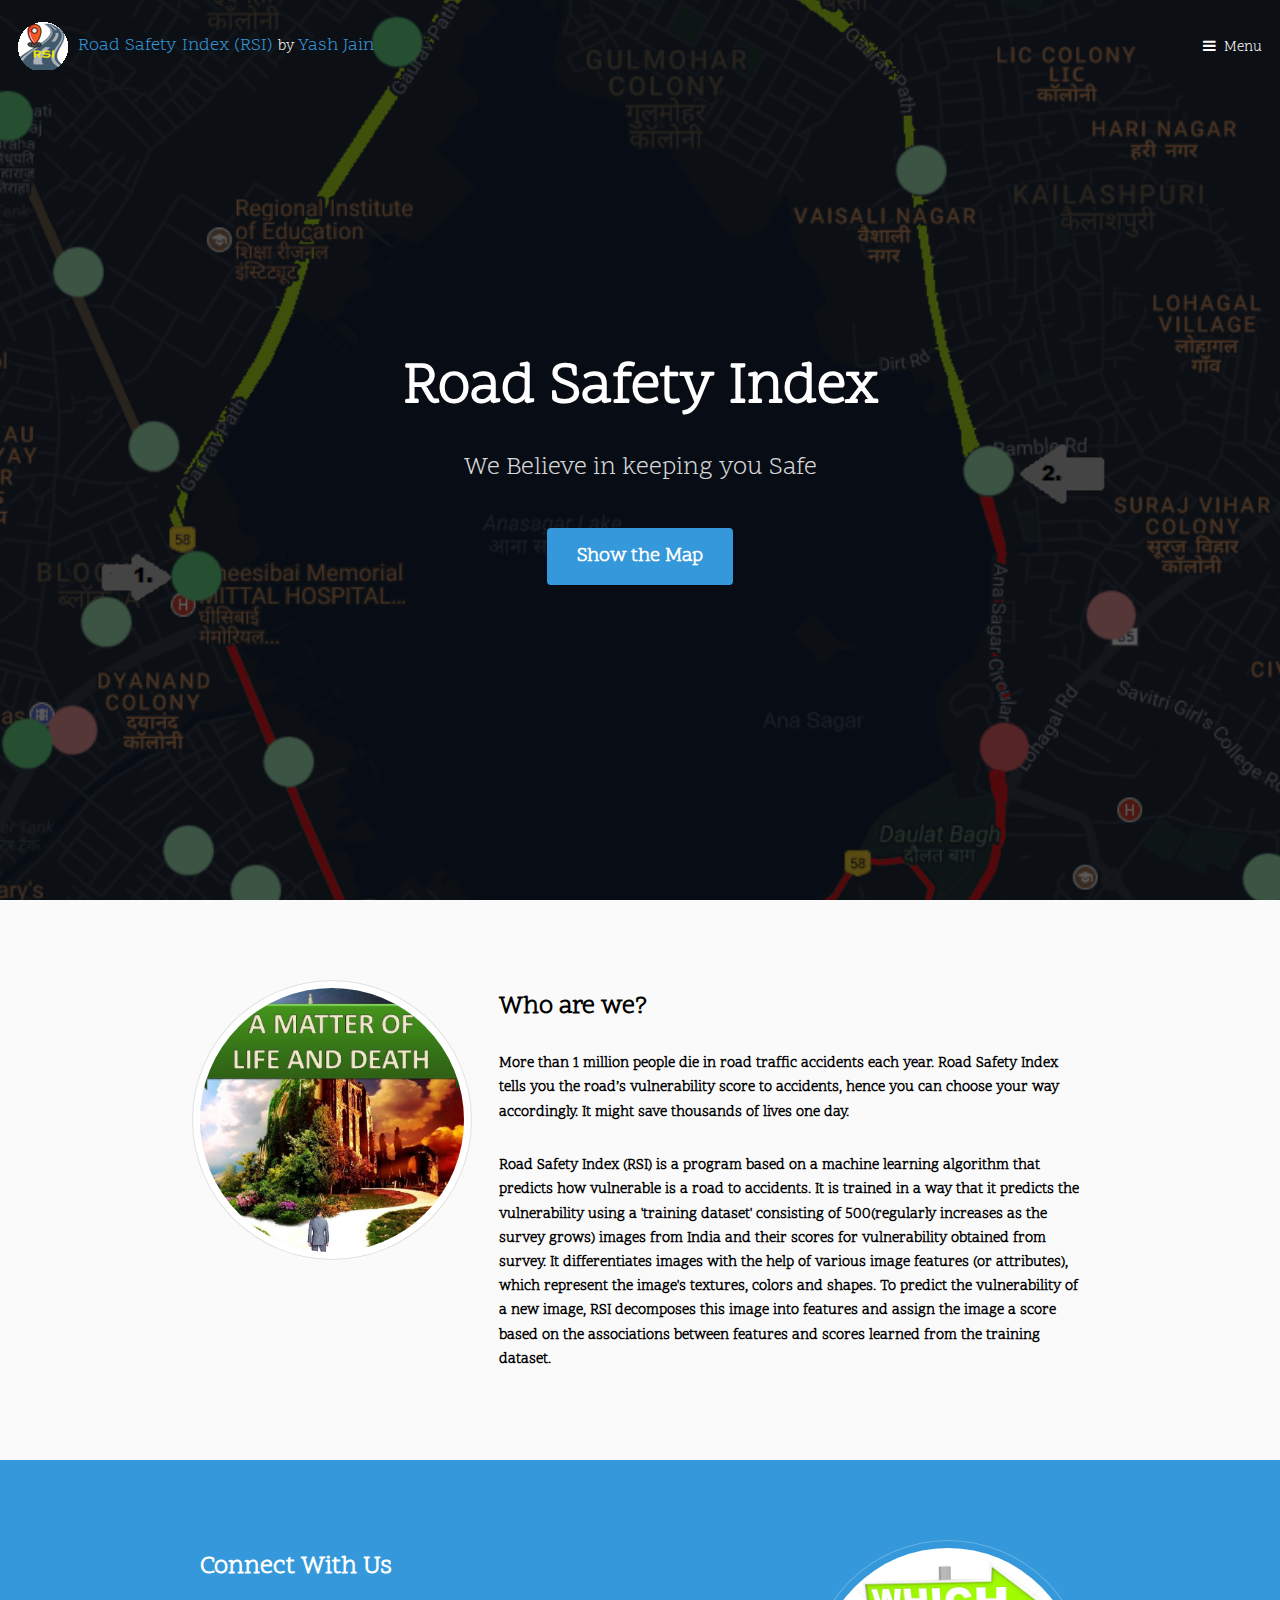
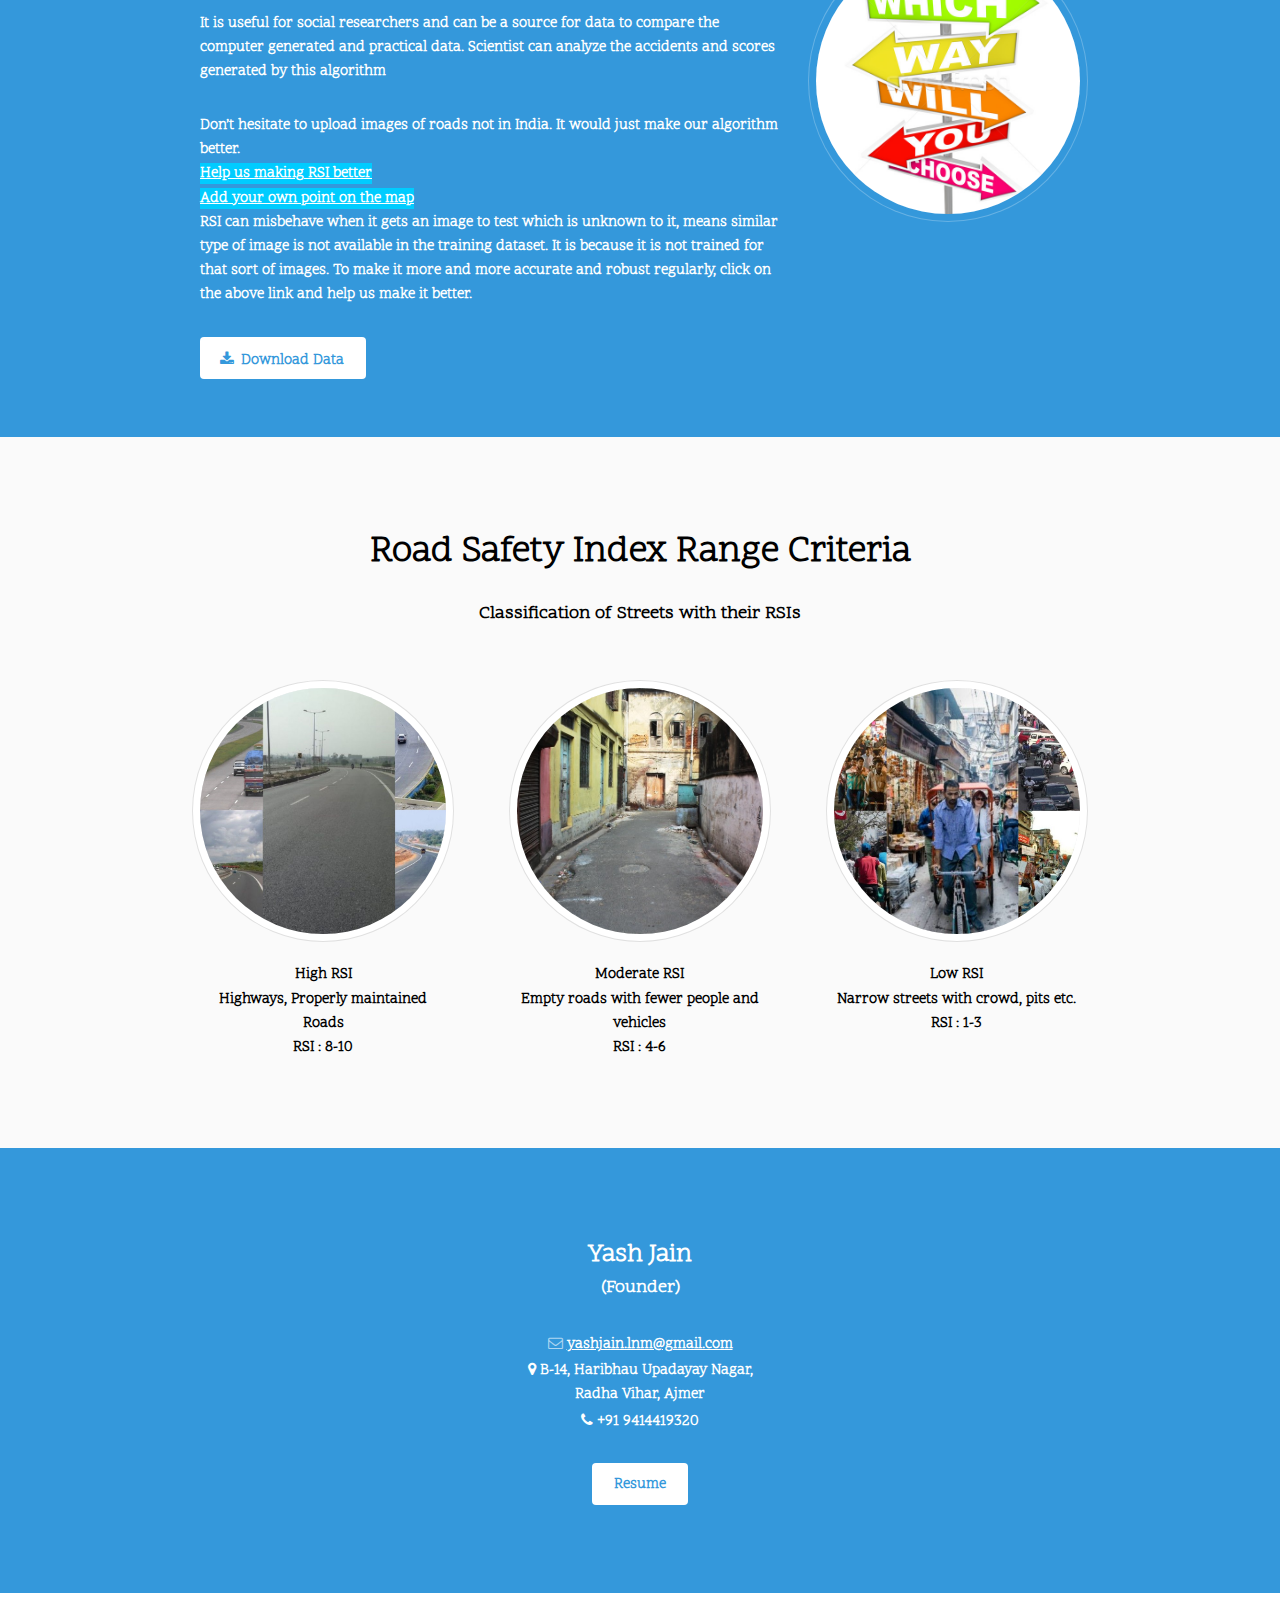
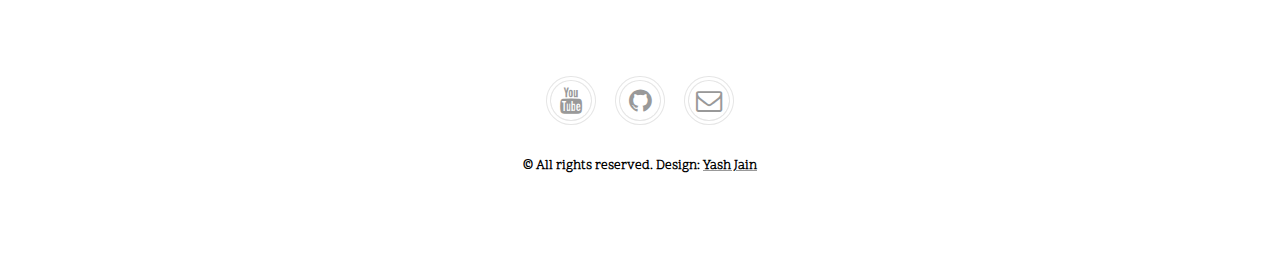
==== commit 45c5ff5f: "Logo updated" ====
--- a/index.html
+++ b/index.html
@@ -1,11 +1,8 @@
 <!DOCTYPE HTML>
-<!--
-	Urban by TEMPLATED
-	templated.co @templatedco
-	Released for free under the Creative Commons Attribution 3.0 license (templated.co/license)
--->
+
 <html>
 	<head>
+		<link rel="shortcut icon" href="favicon.ico" />
 		<title>Road Safety Index (RSI)</title>
 		<meta charset="utf-8" />
 		<meta name="viewport" content="width=device-width, initial-scale=1" />
@@ -15,7 +12,7 @@
 
 		<!-- Header -->
 			<header id="header" class="alt">
-				<div class="logo"><a href="./index.html">Road Safety Index (RSI) <span>by <a href="https://yaki29.github.io/">Yash Jain</a></span></a></div>
+				<div class="logo"><img src="logo3.gif" align="left" style="float: left; padding-right: 10px;" ><a href="./index.html">Road Safety Index (RSI) <span>by <a href="https://yaki29.github.io/">Yash Jain</a></span></a></div>
 				<a href="#menu">Menu</a>
 			</header>
 
@@ -24,7 +21,7 @@
 				<ul class="links">
 					<li><a href="./index.html">Home</a></li>
 					<li><a href="./final_marker/map.html">Map</a></li>
-					<li><a href="generic.html">Challenges</a></li>
+					<li><a href="challenges.html">Challenges</a></li>
 				</ul>
 			</nav>
 
@@ -126,39 +123,15 @@
 						<div class="inner">
 							
 							<div class="col col2">
-								<h3>Let's Keep In Touch!</h3>
-								<h5>Thank you for visiting. If you would like to get into contact with me, please fill out the form below.</h5>
-									<div class="flex flex-3">
-										<form method="post" action="#">
-											<div class="row uniform">
-												<div class="6u 12u$(xsmall)">
-													<input type="text" name="name" id="name" value="" placeholder="Name" />
-												</div>
-												<div class="6u$ 12u$(xsmall)">
-													<input type="email" name="email" id="email" value="" placeholder="Email" />
-												</div>
-												
-												<!-- Break -->
-												<div class="12u$">
-													<textarea name="message" id="message" placeholder="Enter your message" rows="6"></textarea>
-												</div>
-												<!-- Break -->
-												<div class="12u$">
-													<ul class="actions">
-														<li><input type="submit" value="Send Message" /></li>
-													</ul>
-												</div>
-											</div>
-										</form>
-										<div>
-									<h4>Yash Jain</h4>
+									<h3 align="center"><strong>Yash Jain<br><h6>(Founder)</h6></strong></h3>
 									<p><strong>
 										<div class="align-center icon fa-envelope-o"> <a href="mailto:yashjain.lnm@gmail.com"><strong><u> yashjain.lnm@gmail.com</u></strong></a></div>
 
 									<div class="align-center icon fa-map-marker"> B-14, Haribhau Upadayay Nagar, </br> Radha Vihar, Ajmer</div>
-									<div class="align-center icon fa-phone"> +91 9414419320 (WhatsApp)</br>+91 9660243960</div>
+									<div class="align-center icon fa-phone"> +91 9414419320</div>
 								    </strong>
 									</p>
+									<div><p align="center"><a href="./resume.pdf" class="button">Resume</a></p></div>
 									</div>
 									</div>
 							</div>
@@ -171,6 +144,12 @@
 		<!-- Footer -->
 			<footer id="footer">
 				<div class="copyright">
+					<ul class="icons">
+							<li><a href="https://www.youtube.com/channel/UCeElTf1vIoY8a1LTIIB82Ng" class="icon fa-youtube"><span class="label">Youtube</span></a></li>
+							<li><a href="https://github.com/RoadSafetyIndex" class="icon fa-github"><span class="label">Github</span></a></li>
+							<li><a href="mailto:roadsafetyindex@gmail.com" class="icon fa-envelope-o"><span class="label">Instagram</span></a></li>
+							<!-- <li><a href="#" class="icon fa-snapchat"><span class="label">Snapchat</span></a></li> -->
+					</ul>
 					<p><strong>&copy; All rights reserved. Design: <a href="https://yaki29.github.io/"><u><strong>Yash Jain</strong></u></a></strong></p>
 				</div>
 			</footer>
